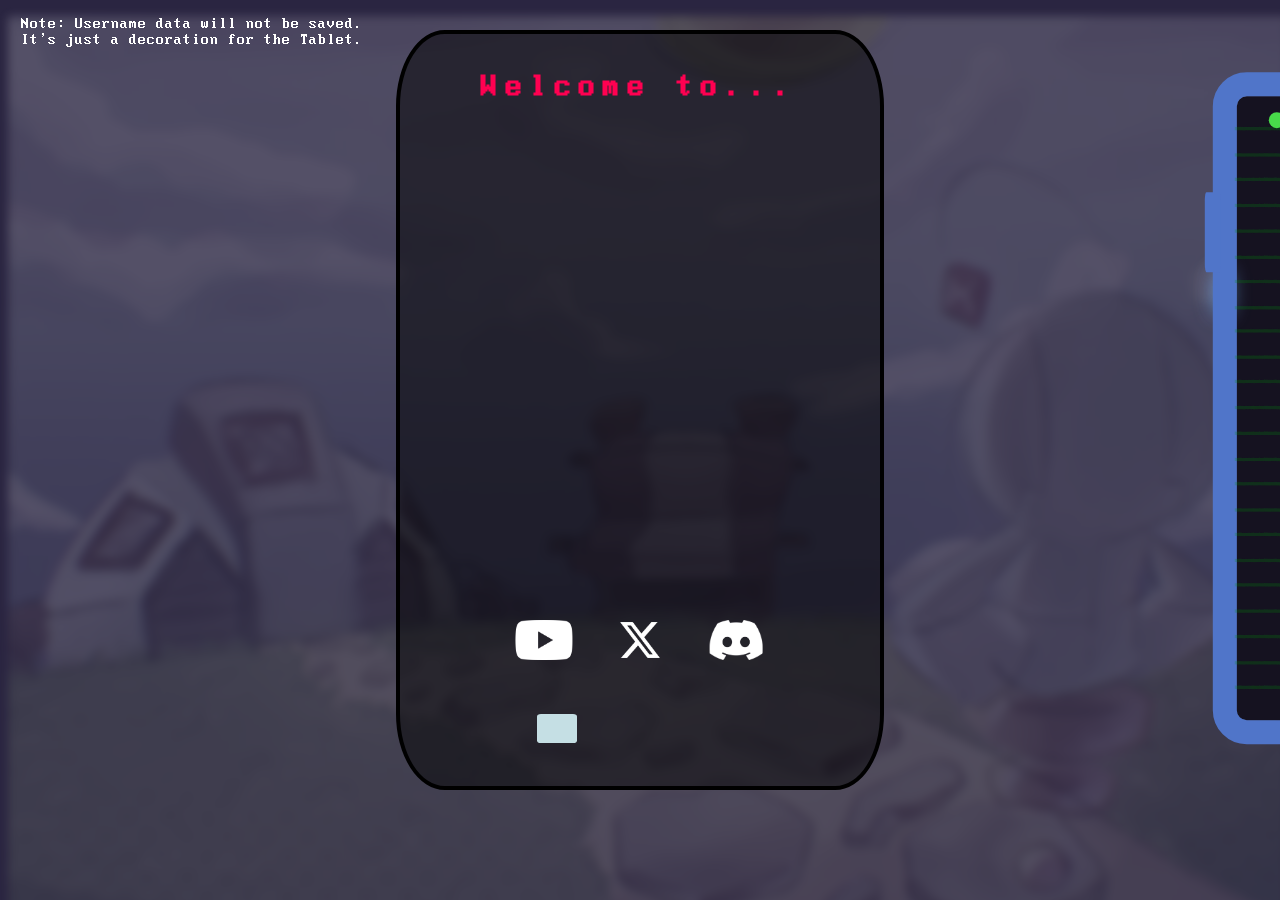
==== index.html @ 0aa0b8c6 "Update index.html" ====
<!DOCTYPE html>
<html lang="en">
<head>
  <meta charset="UTF-8">
  <meta name="viewport" content="width=device-width, initial-scale=1.0">
  <title>Bobby The Robot</title>
  <meta property="og:title" content="Bobby The Robot" />
  <meta property="og:description" content="Learn about Bobby The Robot. a Commission Page." />
  <meta property="og:image" content="/BobbyLogo.webp" />
  <meta property="og:url" content="https://github.com/Bobby-T-Robot" />
  <meta name="twitter:card" content="/BobbyLogo.webp" />
  <meta name="twitter:title" content="Bobby The Robot" />
  <meta name="twitter:description" content="Learn about Bobby The Robot. a Commission Page." />
  <link href="https://cdn.jsdelivr.net/npm/bootstrap@5.0.2/dist/css/bootstrap.min.css" rel="stylesheet" integrity="sha384-EVSTQN3/azprG1Anm3QDgpJLIm9Nao0Yz1ztcQTwFspd3yD65VohhpuuCOmLASjC" crossorigin="anonymous">
  <link rel="stylesheet" type="text/css" href="style.css">
  <link href="https://fonts.cdnfonts.com/css/digital" rel="stylesheet">
  <link rel="icon" type="image/webp" href="WebLogo.webp">
</head>
<body>
  <div class="snf" src="snf.webp"></div>
  <div id="black"></div>
  <!-- UNUSED: <button id="checkToggle" onclick="ButText(this)">REMOVE CB</button>-->
  <div id="bg"></div>
  <!-- UNUSED: <div id="checkerboard"></div>-->
  <p id="Note">Note: Username data will not be saved.<br>It's just a decoration for the Tablet.</p>
  <div id="menuRight">
    <div class="descBox"><p class="menuDesc">AVAILABLE: DRAWINGS ONLY</p></div>
    <a href="Lores.html" id="PageLink">CHARACTER<br>LORES</a>
    <button class="explain" data-text="View the peak and the beauty. My arts." id="arts">DRAWINGS</button>
    <button class="explain" data-text="See what I've animated and can animate." id="animos">ANIMATIONS</button>
    <button class="explain" data-text="I can also do pixel art as long as it's not too advanced." id="pixelo">PIXEL ARTS</button>
    <button class="explain" data-text="I can make music." id="musico">MUSIC/SONGS</button>
    <button class="explain" data-text="See the prices of the commissions here." id="prico">PRICES</button>
    <p id="yourName"></p>
    <img id="fakeShad" src="FakeShader.webp">
    <div id="fakeBut"></div>
  <button id="fakeBut2"></button>
  <!--yippee-->
  <div id="drawingsWrap">
    <div id="drawings">
      <div id="X"><p id="close">X</p></div><img class="nin" src="DRAWINGS/anime3.webp"><img class="nin3" src="DRAWINGS/animeEvil.webp"><br><br><img class="nin" src="DRAWINGS/iconBobby.webp"><img class="nin3" src="DRAWINGS/Dila-2.webp"><br><br><img class="nin" src="DRAWINGS/BrawlStars.webp"><img class="nin3" src="DRAWINGS/doe3.webp"><br><br><img class="nin" src="DRAWINGS/mario.webp"><img class="nin3" src="DRAWINGS/beautiful.webp"><br><br><img class="nin" src="DRAWINGS/PeakExe.webp"><img class="nin3" src="DRAWINGS/artist.webp"></div>
  </div>
  <!--prices-->
  <div id="priceWrap">
    <div id="prices">
      <p id="pricebro">PRICES</p>
      <div id="Xbro"><p id="closeBro">X</p></div><p id="pricelist">
        STEAM/E-SHOP<br>
        <br>PER-DRAWING: 15$ GIFT CARD
        <br>FNF CHARACTERSHEET: 20$ GIFT CARD<span style="color: #ff4268; font-size: small; letter-spacing: 0.1em;">(UNAVAILABLE)</span>
        <br>ANIMATING FNF CHARACTERS: 5$ GIFT CARD<span style="color: #ff4268; font-size: small; letter-spacing: 0.1em;">(UNAVAILABLE)</span>
        <br>PER-PIXEL ART: 10$ GIFT CARD<span style="color: #ff4268; font-size: small; letter-spacing: 0.1em;">(UNAVAILABLE)</span><br>
        <br> CONTACT ME VIA DISCORD: bobbytherobot</p>
    </div>
  </div>
    <!--I'M OUT OF WORDS BRO-->
    <div id="animWrap">
      <div id="anims">
        <div id="Xx"><p id="closeX">X</p></div><img class="nins" src="ANIMATIONS/BobbyRemalt.gif"><br><br><img class="nins" src="ANIMATIONS/cookid.gif"><br><br><img class="nins" src="ANIMATIONS/douche.gif"><br><br><img class="nins" src="ANIMATIONS/Gom.gif"><br><br><img class="nins" src="ANIMATIONS/sthu-bobby.gif"><br><br><img class="nins" src="ANIMATIONS/rortamogimp.gif"><br><br><img class="nins" src="ANIMATIONS/transform.gif"><br><br><img class="nins" src="ANIMATIONS/newanim.gif">
      </div>
    </div>
    <!--this is too complicated yet easy-->
    <div id="pixelWrap">
      <div id="pixels">
        <div id="Xxx"><p id="closeXx">X</p></div><img class="nins1" src="PIXEL ARTS/BobbbB.webp"><img class="nins2" src="PIXEL ARTS/MarioooB.webp"><br><br><img class="nins1" src="PIXEL ARTS/GBIcon2MB.webp"><img class="nins2" src="PIXEL ARTS/GBIconB.webp"><br><br><img class="nins1" src="PIXEL ARTS/pickle.webp"><img class="nins2" src="PIXEL ARTS/pumpkinB.webp">
      </div>
    </div>
    <!--musics here-->
    <div id="musicWrap">
      <div id="musics">
        <div id="Xxxv"><p id="closevXx">X</p></div>
        <p id="warning">MUSIC/SONGS</p>
        <!--audio player-->
        <img class="disc" src="disc.webp">
        <div class="audio-bar">
          <div class="gradient"></div>
          <img class ="audioBobby" src="AudioBox.webp">
          <p class="songTitle">Song by Bobby The Robot</p>
        <audio class="audio-player" controls>
          <source id="audio-source" src="MUSIC/song-1.ogg" type="audio/ogg">
          Browser ain't supporting buddy.
        </audio>

        <select id="song-select">
          <option value="MUSIC/song-1.ogg">Song 1</option>
          <option value="MUSIC/song-2.ogg">Song 2</option>
          <option value="MUSIC/song-3.ogg">Song 3</option>
          <option value="MUSIC/song-4.ogg">Song 4</option>
          <option value="MUSIC/song-5.ogg">Song 5</option>
          <option value="MUSIC/song-6.ogg">Song 6</option>
          <option value="MUSIC/song-7.ogg">Song 7</option>
          <option value="MUSIC/song-8.ogg">Song 8</option>
          <option value="MUSIC/song-9.ogg">Song 9</option>
        </select>

        <div class="audio-controls">
        <button class = "play-pause-btn"><img class ="play-btn" src="Play.webp"><img class="pause-btn" src="Pause.webp"></button>
          <button class="stop-btn"><img class="stop" src="Stop.webp"></button>
          <input type="range" class="seek-bar" min="0" max="100" value="0">
          <div class="volume-controls">
            <button class="mute-button"><img class="volumed" src="Volume.webp"><img class="muted" src="Mute.webp"></button>
          </div>
          </div>
        </div>
      </div>
    </div>
  <div id="cam"></div>
    <div id="cam2"></div>
    <div id="cam3"></div>
    <div id="cam4"></div>
    <div id="tabBut"></div>
      <button id="but3"></button>
        <div id="but2"></div>
          <div id="but1"></div>
    <div id="pfp2">
      <p id="status">Just An Egg!</p>
        <p id="nameRight">Bobby The Robot</p><br>
      <div id="iconRight"></div>
    </div>
    <ul id="desc">
      <li>16 year old male artist.</li>
      <li>Other hobbies are: </li>
      <li>composing, animating and pixel art.</li>
      <li>Turkish-Georgian.</li>
    </ul>
  </div>
  <div id="menu">
  <h1 id="welcome" class="slide-in-welcome">Welcome to...</h1>
  <br>
  <img id= "pfp" class="fade-in2" src ="DRAWINGS/artist.webp">
  <br>
  <h1 id= "name" class="fade-in">Bobby The Robot!</h1>
  <br>
  <li class="abil"><strong>Artist</strong></li>
  <li class="abil2"><strong>Animator</strong></li>
  <br>
  <br>
  <!--I can't deal with re-triggering an animation I ain't a coder.--> 
  <button id= "sub"><a href = "https://www.youtube.com/@the.robotbobby/featured"><img src="youtube.webp" id="yt" alt="Youtube"></a></button>
  <!--sub button-->
  <button id= "follow"><a href = "https://twitter.com/TheRobot_Bobby"><img src="X.webp" id="twt" alt="Twitter"></a></button>
  <!--twitter button-->
  <button id= "join"><a href = "https://discord.gg/DBrTbRPPjF"><img src="discord.webp" id="disc" alt="Twitter"></a></button>
  <!--discord button-->
  <br>
  <br>
  <br>
  <p id="thanks">Thanks!</p>
  <div id="userInfo">
    <p id="nameHere">Username:</p>
  <input id="username">
  </div>
</div>

<!--for mobile-->
<div id="mobMenu"></div>

<script src="https://cdn.jsdelivr.net/npm/bootstrap@5.0.2/dist/js/bootstrap.bundle.min.js" integrity="sha384-MrcW6ZMFYlzcLA8Nl+NtUVF0sA7MsXsP1UyJoMp4YLEuNSfAP+JcXn/tWtIaxVXM" crossorigin="anonymous"></script>
  <script src="script.js"></script>
</body>
</html>
---- style.css ----
body{
    background-color:#2a2541;
}

@font-face {
    font-family: 'Modern DOS';
    src: url('Fonts/ModernDOS.ttf') format('truetype');
}

@font-face {
    font-family: 'Roboto Mono';
    src: url('Fonts/Roboto_Mono/RobotoMono-VariableFont_wght.ttf') format('truetype');
}

.skid{
    background-image: url(speed.gif);
}

.error{
    background-image: url(Error.webp);
    background-size: contain;
}

#welcome{
    text-align: center;
    letter-spacing: 0.2em;
    font-family: 'Modern DOS';
    color:#ff0051;
}

#name{
    text-align: center;
    font-family: 'Modern DOS';
    font-size: 3em;
    letter-spacing: auto;
    color: #71faff;
    text-shadow: 0 0 20px;
    padding-top: 1em;
}

.slide-in-welcome{
    position: relative;
    top: -100em;
    transition: top 1s;
}

.slide-in-welcome.animate{
    top: 0;
}

.fade-in{
    opacity: 0;
    transition: opacity 1s;
}

.fade-in.animate{
    opacity: 1;
}

#pfp{
    height: 15em;
    width: 15em;
    border-radius: 50em;
    border: none;
    box-shadow: 0 0 40px black;
    border-width: 0.5em;
    position: relative;
    left: 50%;
    transform: translate(-50%);
}

.fade-in2{
    opacity: 0;
    transition: opacity 1s;
}

.fade-in2.animate{
    opacity: 1;
}

.abil{
    text-align: center;
    color: #ffb300;
    letter-spacing: 0.2em;
    font-family: 'Modern DOS';
    opacity: 0;
    transition: opacity 1s;
}

.abil.animate{
    opacity: 1;
}

.abil2{
    text-align: center;
    color: #ffb300;
    letter-spacing: 0.2em;
    font-family: 'Modern DOS';
    opacity: 0;
    transition: opacity 1s;
}

/*peak coding*/

.abil2.animate{
    opacity: 1;
}

#sub{
    border: none;
    border-radius: 50em;
    position: absolute;
    left: 30%;
    transform: translate(-50%);
    background-color: transparent;
    height: 3em;
    width: auto;
    padding: 0;
    margin-top: -1em;
    transition: height 1s, padding-bottom 1s;
    cursor: pointer;
    text-decoration: none;
    letter-spacing: 0.2em;
    font-family: 'Modern DOS';
}

#sub:hover{
    height: 3.5em;
    width: auto;
}

#sub::after{
    content: attr(data-tooltip);
    position: absolute;
    letter-spacing: 0.2em;
    font-family: 'Modern DOS';
    top: 100%;
    left: 50%;
    transform: translateX(-50%);
    background-color: transparent;
    border: none;
    padding: 5px 10px;
    font-size: 12px;
    color: white;
    z-index: 1;
    opacity: 0;
    transition: opacity 1s, transform 1s;
}

#sub:hover::after{
    opacity: 1;
    transform: translateX(-50%);
}


#yt{
    height: 3em;
    width: auto;
    transition: filter 1s, height 1s;
}

#yt:hover{
    height: 3.5em;
    width: auto;
    filter: grayscale(100%) brightness(50%) sepia(100%) hue-rotate(300deg) saturate(500%);
}

#follow{
    border: none;
    border-radius: 50em;
    position: absolute;
    left: 50%;
    transform: translate(-50%);
    background-color: transparent;
    height: 3em;
    width: auto;
    padding: 0;
    margin-top: -1em;
    transition: height 1s;
    cursor: pointer;
    text-decoration: none;
    letter-spacing: 0.2em;
    font-family: 'Modern DOS';
}

#follow::after{
    content: attr(data-tooltip2);
    position: absolute;
    letter-spacing: 0.2em;
    font-family: 'Modern DOS';
    top: 100%;
    left: 50%;
    transform: translateX(-50%);
    background-color: transparent;
    border: none;
    padding: 5px 10px;
    font-size: 12px;
    color: white;
    z-index: 1;
    opacity: 0;
    transition: opacity 1s, transform 1s;
}

#follow:hover::after{
    opacity: 1;
    transform: translateX(-50%) translateY(40%)
}

#twt{
    height: 3em;
    width: auto;
    transition: filter 1s, height 1s;
}

#twt:hover{
    height: 3.5em;
    width: auto;
    filter: grayscale(100%) brightness(15%) sepia(0%) hue-rotate(0deg) saturate(0%);
}

#join{
    border: none;
    border-radius: 50em;
    position: absolute;
    left: 70%;
    transform: translate(-50%);
    background-color: transparent;
    height: 3em;
    width: auto;
    padding: 0;
    margin-top: -1em;
    transition: height 1s;
    cursor: pointer;
    text-decoration: none;
    letter-spacing: 0.2em;
    font-family: 'Modern DOS';
}

#disc{
    height: 3em;
    width: auto;
    transition: filter 1s, height 1s;
}

#disc:hover{
    height: 3.5em;
    width: auto;
    filter: grayscale(100%) brightness(50%) sepia(100%) hue-rotate(180deg) saturate(500%);
}

#join::after{
    content: attr(data-tooltip3);
    position: absolute;
    letter-spacing: 0.2em;
    font-family: 'Modern DOS';
    top: 100%;
    left: 50%;
    transform: translateX(-50%);
    background-color: transparent;
    border: none;
    padding: 5px 10px;
    font-size: 12px;
    color: white;
    z-index: 1;
    opacity: 0;
    transition: opacity 1s, transform 1s;
}

#join:hover::after{
    opacity: 1;
    transform: translateX(-50%) translateY(40%)
}

#menu{
    background-color: rgba(0, 0, 0, 0.5);
    border-radius: 10%;
    border: solid;
    border-width: 0.3em;
    height: 46em;
    width: 30em;
    align-items: center;
    left: 50%;
    top: 16%;
    padding-top: 1em;
    transform: translate(-50%, -15%);
    overflow: hidden;
    text-overflow: ellipsis;
    white-space: nowrap;
    position: absolute;
    animation-name: box;
    animation-duration: 2s;
}

@keyframes box{
    0% {height: 5em; opacity: 0; background-color: black;}
    10% {height: 5em; opacity: 50%; background-color: white;}
    15% {height: 5em; opacity: 0;}
    25% {height: 5em; opacity: 75%; background-color: #332e57;}
    50% {height: 5em;}
    75% {height: 4em;}
    100% {height: 46em;}
}

#menuRight{
    height: 37em;
    width: 50em;
    font-family: 'Digital', sans-serif;
    letter-spacing: 0.3em;
    left: 100%;
    top: 24.5%;
    transform: translate(-5%, -20%);
    background-color: rgb(21, 18, 32);
    color: rgba(255, 255, 255, 0);
    white-space: nowrap;
    border-radius: 10px;
    border: none;
    outline: 1.5em solid #5075c9;
    position: fixed;
    transition: width 1s, color 1s, left 0.5s ease-out;
    padding: 1em 2em;
    animation-name: menuRight;
    animation-duration: 2s;
    z-index: 1;
}

#menuRight.movable{
    left: 26%;
    color: rgba(255, 255, 255, 0.7);
}

#menuRight.moved{
    left: 100%;
    color: rgba(255, 255, 255, 0);
}

/*
#menuRight:hover{
    height: 40em;
    width: 20em;
    left: 100%;
    top: 24.5%;
    border-radius: 5% 0 0 5%;
    transform: translate(-100%, -20%);
    background-color: rgb(21, 18, 32);
    border: none;
    position: fixed;
    color: rgba(255, 255, 255, 0.7);
    text-align: start;
    opacity: 1;
    position: fixed;
    padding-left: 2em;
    padding-top: 1em;
}
*/

@keyframes menuRight{
    from{transform: translate(200%, -20%)}
    to{transform: translate(-5%, -20%)}
}

#iconRight{
    position: absolute;
    background-image: url(BobbyLogo.webp);
    background-size: contain;
    background-repeat: no-repeat;
    border-radius: 10px;
    height: 7em;
    width: 7em;
    border: none;
    left: 5%;
    top: 10%;
    opacity: 0.7;
}

#nameRight{
    position: absolute;
    top: 15%;
    left: 43%;
    font-size: 1.1em;
    letter-spacing: normal;
    font-family: 'Courier New', Courier, monospace;
    color: #89fff7;
    text-shadow: 0 0 20px #8afff7;
    opacity: 0.7;
}

#menuRight > #pfp2{
    position: relative;
    height: 9em;
    width: 22em;
    border: none;
    background-color: rgba(48,38,88,0.5);
    border-radius: 5%;
    opacity: 0;
    transition: opacity 1s;
}

#menuRight.movable #pfp2 {
    opacity: 1;
}

#menuRight.moved #pfp2 {
    opacity: 0;
}

.descBox{
    position: absolute;
    height: 9em;
    width: 17em;
    top: 11%;
    left: 60%;
    border-radius: 5%;
    background-color: rgba(48,38,88,0.5);
    opacity: 0;
    transition: opacity 1s;
    text-align: center;
    padding: 1em;
    overflow: hidden;
    text-wrap: wrap;
}

#menuRight.movable .descBox {
    opacity: 1;
}

#menuRight.moved .descBox {
    opacity: 0;
}

.menuDesc{
    font-size: 1.1em;
    color: white;
    font-family: 'Modern DOS';
    opacity: 0.7;
}


#but1{
    height: 1em;
    width: 1em;
    border: none;
    background-color: #48db4a;
    border-radius: 50%;
    position: relative;
    margin-bottom: 2em;
    z-index: 1;
}

#but2{
    height: 1em;
    width: 1em;
    border: none;
    background-color: #edc526;
    border-radius: 50%;
    position: absolute;
    margin-left: 2em;
    z-index: 1;
}

#but3{
    height: 1em;
    outline: solid;
    outline-width: 5px;
    outline-color: #ff4268;
    outline-offset: 0.5em;
    box-shadow: #ff4268 0 0 20px;
    width: 1em;
    border: none;
    background-color: #f62727;
    border-radius: 50%;
    position: absolute;
    margin-left: 4em;
    z-index: 1;
    transition: background-color 0.1s, height 0.1s, width 0.1s;
    animation: glow 1s infinite forwards;
}

@keyframes glow{
    from{outline-color: #ff4268; outline-offset: 0; outline-width: 0;}
    to{outline-color: transparent; outline-offset: 0.5em; outline-width: 5px;}
}

#but3:hover{
    height: 1.1em;
    width: 1.1em;
    border: none;
    background-color: #ff4268;
    border-radius: 50%;
    position: absolute;
    margin-left: 4em;
}

#but3:active{
    height: 0.95em;
    width: 0.95em;
    background-color: #ce2222;
}

#status{
    color: white;
    letter-spacing: normal;
    text-shadow: 0 0 20px white;
    position: absolute;
    letter-spacing: normal;
    font-family: 'Courier New', Courier, monospace;
    font-size: 1em;
    top: 30%;
    left: 43%;
    opacity: 0.7;
}

#yourName{
        display:inline-block;
        position: absolute;
        padding: 5px 30px;
        left: 50%;
        top: 0;
        transform: translate(-50%);
        font-size: 1.1em;
        color: #0e0e33e6;
        font-weight: bold;
        background:
         linear-gradient(#5075c9,#5075c9) center/calc(100% - 40px) 100% no-repeat,
         linear-gradient(to bottom left,#5075c9 49%,transparent 50.5%) left/20px 100% no-repeat,
         linear-gradient(to bottom right,#5075c9 49%,transparent 50.5%) right/20px 100% no-repeat;
         z-index: 3;
}

#desc{
    font-size: 1.1em;
    position: absolute;
    top: 40%;
    line-height: 3em;
    left: 1%;
}

#cam{
    background-color: #2a2541;
    position: absolute;
    height: 1em;
    width: 1em;
    border-radius: 50%;
    transform: translate(1800%, -220%);
}

#cam2{
    background-color: transparent;
    position: absolute;
    height: 0.8em;
    width: 0.8em;
    border-radius: 50%;
    left: 7%;
    transform: translate(2075%, -263%);
    border: solid;
    border-color: #453d69;
}

#cam3{
    background-color: #685f92;
    position: absolute;
    height: 0.3em;
    width: 0.3em;
    left: 15%;
    border-radius: 50%;
    transform: translate(4285%, -615%);
    border: none;
}

#cam4{
    background-color: #2a2541;
    position: absolute;
    transform: translate(285%, -220%);
    height: 1em;
    width: 7em;
    border-radius: 20%;
}

#tabBut{
    height: 1.2em;
    width: 5em;
    position: absolute;
    border: solid;
    background-color: transparent;
    border-color:#254a8f;
    border-radius: 20%;
    top: 100%;
    transform: translate(400%, 13%)
}

#fakeBut{
    height: 5em;
    width: 1em;
    position: absolute;
    transform: translate(-400%, 100%);
    border-radius: 10%;
    background-color: #5075c9;
    border: none;
}

#fakeBut2{
    height: 3em;
    width: 1em;
    box-shadow: #71abe9 0 0 20px;
    position: absolute;
    transform: translate(-400%, 400%);
    border-radius: 10%;
    background-color: #639ddb;
    border: none;
    transition: width 0.1s, background-color 0.1s;
    z-index: -1;
}

#fakeBut2:hover{
    height: 3em;
    width: 1.04em;
    position: absolute;
    transform: translate(-400%, 400%);
    border-radius: 10%;
    background-color: #639ddb;
    border: none;
    z-index: -1;
}

#fakeBut2:active{
    background-color: #4452b8;
    width: 0.97em;
    z-index: -1;
}

#fakeShad{
    position: absolute;
    z-index: 1;
    width: 100%;
    height: 100%;
    left: -0.2%;
    display: block;
    animation-name: fakeShad;
    animation-iteration-count: infinite;
    animation-duration: 0.66s;
    animation-direction: alternate;
    opacity: 0.66;
}

@keyframes fakeShad{
    from{opacity: 0.33};
    to{opacity: 0.66};
}

#username{
    position: absolute;
    content: attr(playerName);
    left: 28.5%;
    margin-top: 2em;
    border: none;
    border-radius: 10%;
    padding-left: 1em;
    padding-right: 1em;
    height: 2em;
    width: 1em;
    background-color: #c5dfe4;
    font-family: 'Modern DOS';
    color: #332e57;
    caret-color: #332e57;
    transition: width 1s;
}

#username.shake{
    animation-name: shake;
    animation-duration: 1s;
}

@keyframes shake{
    0%{margin-left: 0; margin-right: 0;}
    25%{margin-left: 0.5em; margin-right: 0em;}
    50%{margin-left: 0; margin-right: 0.3em;}
    75%{margin-left: 0.3em; margin-right: 0;}
    100%{margin-left: 0; margin-right: 0;}
}

#username.animate{
    width: 13em;
}

#username:focus{
    outline: none;
}

#nameHere{
    color: #befffe;
    position: absolute;
    left: 20%;
    margin-top: 0;
    letter-spacing: 0.2em;
    font-family: 'Modern DOS';
    opacity: 0;
    transition: opacity 1s, left 1s;
}

#nameHere.animate{
    opacity: 1;
    left: 25%;
}

.fade-out{
    animation: fadeOut 1s;
    animation-fill-mode: forwards;
}

@keyframes fadeOut {
    0% {
      opacity: 1;
    }
    100% {
      opacity: 0;
    }
}

#thanks{
    color: rgb(255, 255, 131);
    text-shadow: 0 0 20px;
    letter-spacing: 0.2em;
    font-family: 'Modern DOS';
    left: 33%;
    top: 100%;
    position: absolute;
    font-size: 2em;
    z-index: 1;
}

.notfade-in3{
    animation: notfadein 2s;
    animation-fill-mode: forwards;
}

@keyframes notfadein {
    0% {
      top: 100%;
    }
    100% {
      top: 90%;
    }
}

#arts{
    position: absolute;
    background-color: #0b0a1e;
    border: solid;
    border-color: #5075c9;
    text-align: center;
    color: #5075c9;
    left: 60%;
    top: 58%;
    height: 2em;
    width: 13em;
    font-size: 1.3em;
    letter-spacing: 0.3em;
    z-index: 2;
    border-radius: 10px;
}

#drawings{
    overflow-y: scroll;
    overflow-x: hidden;
    position: absolute;
    height: 35em;
    width: 35em;
    left: 14%;
    top: 2.5%;
    background-color: #0b0a1e;
    border: solid;
    border-color: #5075c9;
    z-index: 3;
    opacity: 0;
    box-sizing: border-box;
    pointer-events: none;
    padding-bottom: 2em;
    border-radius: 10px;
}

.showUp{
    animation-name: showUp;
    animation-duration: 1s;
    animation-fill-mode: forwards;
}

@keyframes showUp{
    0%{opacity: 0; pointer-events: none; filter: grayscale(100%) brightness(50%) sepia(100%) hue-rotate(300deg) saturate(500%); border-color: #cadb48;}
    10%{opacity: 0.5; pointer-events: none; filter: grayscale(100%) brightness(50%) sepia(100%) hue-rotate(300deg) saturate(500%); border-color: #cadb48;}
    15%{opacity: 0; pointer-events: none; filter: grayscale(100%) brightness(50%) sepia(100%) hue-rotate(300deg) saturate(500%); border-color: #cadb48;}
    20%{opacity: 0.7; pointer-events: none; filter: grayscale(100%) brightness(50%) sepia(100%) hue-rotate(300deg) saturate(500%); border-color: #cadb48;}
    25%{opacity: 0; pointer-events: none; filter: grayscale(100%) brightness(50%) sepia(100%) hue-rotate(300deg) saturate(500%); border-color: #cadb48;}
    100%{opacity: 1; pointer-events: auto; background-color: #0b0a1e; border-color: #5075c9;}
}

.nin{
    position: relative;
    height: 15em;
    width: 15em;
    border: solid;
    border-color: #5075c9;
    left: 2%;
    top: 3%;
}

.nin3{
    position: relative;
    height: 15em;
    width: 15em;
    border: solid;
    border-color: #5075c9;
    left: 9%;
    top: 3%;
}
/*might aswell kms*/

#drawingsWrap ::-webkit-scrollbar {
    width: 1em;
    height: 4em;
}

#drawingsWrap ::-webkit-scrollbar-thumb{
    background-color: #273a5c;
    border-radius: 10%;
}

#drawingsWrap ::-webkit-scrollbar-track{
    background-color: transparent;
}

#drawingsWrap ::-webkit-scrollbar-button{
    background-color: #5075c9;
}

#drawingsWrap ::-webkit-scrollbar-corner{
    background-color: #273a5c;
}

#X{
    background-color: #5075c9;
    border: none;
    position: absolute;
    z-index: 1;
    height: 2em;
    width: 2em;
    border-radius: 0 0 10% 0;
    transition: height 0.2s, width 0.2s;
}

#X:hover{
    height: 2.3em;
    width: 2.3em;
}

#close{
    position: absolute;
    color: white;
    pointer-events: none;
    border: none;
    font-weight: bold;
    left: 28%;
    top: 7%;
    font-size: 1.2em;
}

.showDown{
    animation-name: showDown;
    animation-duration: 1s;
    animation-fill-mode: forwards;
    animation-direction: reverse;
}

@keyframes showDown{
    0%{opacity: 0; pointer-events: none; filter: grayscale(100%) brightness(50%) sepia(100%) hue-rotate(300deg) saturate(500%); border-color: #cadb48;}
    10%{opacity: 0.5; pointer-events: none; filter: grayscale(100%) brightness(50%) sepia(100%) hue-rotate(300deg) saturate(500%); border-color: #cadb48;}
    15%{opacity: 0; pointer-events: none; filter: grayscale(100%) brightness(50%) sepia(100%) hue-rotate(300deg) saturate(500%); border-color: #cadb48;}
    20%{opacity: 0.7; pointer-events: none; filter: grayscale(100%) brightness(50%) sepia(100%) hue-rotate(300deg) saturate(500%); border-color: #cadb48;}
    25%{opacity: 0; pointer-events: none; filter: grayscale(100%) brightness(50%) sepia(100%) hue-rotate(300deg) saturate(500%); border-color: #cadb48;}
    100%{opacity: 1; pointer-events: auto; background-color: #0b0a1e; border-color: #5075c9;}
}

#animos{
    position: absolute;
    background-color: #0b0a1e;
    border: solid;
    border-color: #5075c9;
    text-align: center;
    color: #5075c9;
    left: 60%;
    top: 68%;
    height: 2em;
    width: 13em;
    font-size: 1.3em;
    letter-spacing: 0.3em;
    z-index: 2;
    border-radius: 10px;
}

#anims{
    overflow-y: scroll;
    overflow-x: hidden;
    position: absolute;
    height: 35em;
    width: 35em;
    left: 14%;
    top: 2.5%;
    background-color: #0b0a1e;
    border: solid;
    border-color: #5075c9;
    z-index: 3;
    opacity: 0;
    box-sizing: border-box;
    pointer-events: none;
    padding-bottom: 2em;
    border-radius: 10px;
}

#Xx{
    background-color: #5075c9;
    border: none;
    position: absolute;
    z-index: 1;
    height: 2em;
    width: 2em;
    border-radius: 0 0 10% 0;
    transition: height 0.2s, width 0.2s;
}

#Xx:hover{
    height: 2.3em;
    width: 2.3em;
}

#closeX{
    position: absolute;
    color: white;
    pointer-events: none;
    border: none;
    font-weight: bold;
    left: 28%;
    top: 7%;
    font-size: 1.2em;
}

.nins{
    position: relative;
    height: 15em;
    width: auto;
    border: solid;
    border-color: #5075c9;
    left: 11%;
    top: 3%;
}

#animWrap ::-webkit-scrollbar {
    width: 1em;
    height: 4em;
}

#animWrap ::-webkit-scrollbar-thumb{
    background-color: #273a5c;
    border-radius: 10%;
}

#animWrap ::-webkit-scrollbar-track{
    background-color: transparent;
}

#animWrap ::-webkit-scrollbar-button{
    background-color: #5075c9;
}

#animWrap ::-webkit-scrollbar-corner{
    background-color: #273a5c;
}

#Note{
    color: white;
    font-family:'Modern DOS';
    animation: note 2s;
    margin-left: 1%;
}

@keyframes note{
    from {opacity: 0;}
    to {opacity: 1;}
}

#pixelo{
    position: absolute;
    background-color: #0b0a1e;
    border: solid;
    border-color: #5075c9;
    text-align: center;
    color: #5075c9;
    left: 60%;
    top: 78%;
    height: 2em;
    width: 13em;
    font-size: 1.3em;
    letter-spacing: 0.3em;
    z-index: 2;
    border-radius: 10px;
}

#pixels{
    overflow-y: scroll;
    overflow-x: hidden;
    position: absolute;
    background-image: url(TextureB.webp);
    background-repeat: repeat;
    background-size: calc(6em);
    height: 35em;
    width: 35em;
    left: 14%;
    top: 2.5%;
    background-color: #0b0a1e;
    border: solid;
    border-color: #5075c9;
    z-index: 3;
    opacity: 0;
    box-sizing: border-box;
    pointer-events: none;
    padding-bottom: 2em;
    border-radius: 10px;
}

.nins1{
    position: relative;
    height: 15em;
    width: 15em;
    border: solid;
    border-color: #5075c9;
    left: 2%;
    top: 3%;
}

.nins2{
    position: relative;
    height: 15em;
    width: 15em;
    border: solid;
    border-color: #5075c9;
    left: 9%;
    top: 3%;
}

#Xxx{
    background-color: #5075c9;
    border: none;
    position: absolute;
    z-index: 1;
    height: 2em;
    width: 2em;
    border-radius: 0;
    transition: height 0.2s, width 0.2s;
}

#Xxx:hover{
    height: 2.3em;
    width: 2.3em;
}

#closeXx{
    position: absolute;
    color: white;
    pointer-events: none;
    border: none;
    font-family: 'Modern DOS';
    left: 28%;
    font-size: 1.5em;
}

#pixelWrap ::-webkit-scrollbar {
    width: 1em;
    height: 4em;
}

#pixelWrap ::-webkit-scrollbar-thumb{
    background-color: #273a5c;
    border-radius: 0;
}

#pixelWrap ::-webkit-scrollbar-track{
    background-color: transparent;
}

#pixelWrap ::-webkit-scrollbar-button{
    background-color: #5075c9;
}

#pixelWrap ::-webkit-scrollbar-corner{
    background-color: #273a5c;
}

#musico{
    position: absolute;
    background-color: #0b0a1e;
    border: solid;
    border-color: #5075c9;
    text-align: center;
    color: #5075c9;
    left: 60%;
    top: 88%;
    height: 2em;
    width: 13em;
    font-size: 1.3em;
    letter-spacing: 0.3em;
    border-radius: 10px;
    z-index: 2;
}

#musics{
    overflow-y: hidden;
    overflow-x: hidden;
    position: absolute;
    height: 35em;
    width: 35em;
    left: 14%;
    top: 2.5%;
    background-color: #0b0a1e;
    border: solid;
    border-color: #5075c9;
    z-index: 3;
    opacity: 0;
    box-sizing: border-box;
    pointer-events: none;
    padding-bottom: 2em;
    border-radius: 10px;
}

#Xxxv{
    background-color: #5075c9;
    border: none;
    position: absolute;
    z-index: 1;
    height: 2em;
    width: 2em;
    border-radius: 0 0 10% 0;
    transition: height 0.2s, width 0.2s;
}

#Xxxv:hover{
    height: 2.3em;
    width: 2.3em;
}

#closevXx{
    position: absolute;
    color: white;
    pointer-events: none;
    border: none;
    font-weight: bold;
    left: 28%;
    top: 7%;
    font-size: 1.2em;
}

.unnins{
    position: relative;
    left: 22%;
    top: 3%;
    opacity: 0;
    pointer-events: none;
}

#warning{
    position: relative;
    top: 3%;
    text-align: center;
    color: #ce2222;
    font-size: 1.5em;
    text-shadow: 0 0 20px red;
}

/*audio player*/

.audio-bar{
    border: solid;
    top: 30%;
    left: 20%;
    height: 5em;
    width: 20em;
    border-color: #48c0db;
    box-shadow: 0 0 14px #89fff761;
    border-radius: 10%;
    background-color: #453d69;
    background-image: linear-gradient(to right, #453d69, transparent);
    background-size: 30em 100%;
    overflow: hidden;
    position: absolute;
    transition: left 0.3s, width 0.3s, background-color 0.3s;
}

.audio-bar:hover{
    left: 13% !important;
    width: 25em !important;
    background-color: transparent !important;
}

.audioBobby{
    position: absolute;
    opacity: 0;
    left: 50%;
    transition: opacity 0.3s, left 0.3s;
    z-index: -1;
}

.audio-bar:hover .audioBobby{
    opacity: 1 !important;
    left: 0% !important;
}

.audio-controls{
    display: flex;
    flex-direction: column;
}

.play-pause-btn{
    height: 1.5em;
    width: 1.5em;
    position: absolute;
    margin-top: 2.7em;
    margin-left: 1em;
    border: none;
    background-color: transparent;
    cursor: pointer;
    z-index: 1;
}

.play-btn{
    height: 1.5em;
    width: 1.5em;
    left: -50%;
    top: -50%;
    transform: translate(-23%, -13%);
    opacity: 1;
    transition: opacity 0.2s;
    z-index: 1;
}

.pause-btn{
    height: 1.5em;
    width: 1.5em;
    left: -50%;
    top: -50%;
    transform: translate(-130%, -13%);
    opacity: 0;
    transition: opacity 0.2s;
    z-index: 1;
}

.stop-btn{
    height: 1.5em;
    width: 1.5em;
    position: absolute;
    margin-top: 2.7em;
    margin-left: 3.2em;
    border: none;
    background-color: transparent;
    cursor: pointer;
    transition: margin-left 0.3s;
}

.audio-bar:hover > .stop-btn{
    margin-left: 3.5em;
}

.stop{
    height: 1.5em;
    width: 1.5em;
    left: -50%;
    top: -50%;
    transform: translate(-30%, -13%);
    z-index: 1;
}

.seek-bar{
    height: 0.5em;
    width: 90%;
    border-radius: 5%;
    border: none;
    margin-left: 1em;
    top: 24.5%;
    position: absolute;
    z-index: 1;
    transition: width 0.3s;
}

.audio-bar:hover .seek-bar{
    width: 40% !important;
}

[type="range"],
[type="range"]::-webkit-slider-thumb,
[type="range"]::-webkit-slider-runnable-track {
  appearance: none;
}

[type="range"]::-webkit-slider-thumb {
  background: #ff4268;
  width: 17px;
  aspect-ratio:1;
  cursor:pointer;
  border-radius: 50%;
  border:1px solid hsl(0 0% 0%);
}

[type="range"]::-webkit-slider-runnable-track {
  box-shadow: none;
  border: none;
  background: transparent;
}

[type="range"] {
  background: #0b0a1e;
  height: 10px;
  width: 90%;
  border-radius: 9rem;
  margin-block: 0.5em;
  outline:none;
}

.volume-controls{
    display: flex;
    align-items: center;
}

.volumed{
    position: absolute;
    height: 2em;
    width: 2em;
    opacity: 1;
    transition: opacity 0.2s;
    z-index: 1;
}

.muted{
    position: absolute;
    height: 1.7em;
    width: 1.7em;
    opacity: 0;
    transition: opacity 0.2s;
    transform: translate(-7%, 10%);
    z-index: 1;
}

.mute-button{
    height: 1.5em;
    width: 1.5em;
    position: absolute;
    background-color: transparent;
    border: none;
    margin-left: 4.6em;
    margin-top: 4.8em;
    z-index: 1;
}

.volumed:hover, .stop:hover, .play-pause-btn:hover, .mute-button:hover{
    filter: grayscale(100%) brightness(50%) sepia(100%) hue-rotate(200deg) saturate(500%);
}

.audio-player{
    opacity: 0;
    pointer-events: none;
    position: absolute;
}

.fadeOuts{
    animation-name: fadeOuts;
    animation-duration: 0.2s;
    animation-fill-mode: forwards;
}

@keyframes fadeOuts{
    from{opacity: 1;}
    to{opacity: 0;}
}

.fadeIns{
    animation-name: fadeIns;
    animation-duration: 0.2s;
    animation-fill-mode: forwards;
}

@keyframes fadeIns{
    from{opacity: 0;}
    to{opacity: 1;}
}

.songTitle{
    color: rgb(255, 66, 104);
    position: fixed;
    left: 25%;
    text-shadow: 0 0 2px #0b0a1e, 0 0 2px #0b0a1e, 0 0 2px #0b0a1e, 0 0 2px #0b0a1e, 0 0 2px #0b0a1e, 0 0 2px #0b0a1e, 0 0 2px #0b0a1e, 0 0 2px #0b0a1e, 0 0 2px #0b0a1e, 0 0 2px #0b0a1e, 0 0 2px #0b0a1e, 0 0 2px #0b0a1e, 0 0 2px #0b0a1e, 0 0 2px #0b0a1e, 0 0 2px #0b0a1e, 0 0 2px #0b0a1e, 0 0 2px #0b0a1e, 0 0 2px #0b0a1e, 0 0 2px #0b0a1e, 0 0 2px #0b0a1e;
    z-index: 1;
    pointer-events: none;
}

.gradient{
    position: absolute;
    height: 100%;
    width: 100%;
    background-image: linear-gradient(to top, rgb(255, 66, 104), transparent);
    z-index: 2;
    opacity: 0;
    pointer-events: none;
}

.dance{
    animation-name: dance;
    animation-duration: 1.5s;
    animation-iteration-count: infinite;
}

@keyframes dance{
    0%{opacity: 1;}
    100% {opacity: 0;}
}

.disc{
    position: absolute;
    z-index: -1;
    height: 10em;
    width: 10em;
    left: 34%;
    top: 20%;
    opacity: 0;
    pointer-events: none;
    transition: opacity 0.3s, top 0.3s;
}

.discSpin{
    animation: disc 5s linear infinite forwards;
}

@keyframes disc{
    100% {transform: rotate(360deg);}
}

/* UNUSED

#checkerboard {
    z-index: -3;
    position: fixed;
    bottom: -40%;
    right: -100%;
    height: 300%;
    width: 300%;
    transform: rotate(150deg);
    background-color: transparent;
    background-size: 100px 100px;
    background-position: 0 0, 50px 50px;
    background-image: linear-gradient(45deg, #891e77 25%, transparent 25%, transparent 75%, #891e77 75%, #891e77), linear-gradient(45deg, #891e77 25%, transparent 25%, transparent 75%, #891e77 75%, #891e77);
    animation: move-background 3s linear infinite;
}
  
  @keyframes move-background {
    from {
      background-position: 0 100px, 50px 150px;
    }
}*/

#bg{
    justify-content: center;
    align-items: center;
    background-image: url(webBG.webp); /*make sure to add an image here!!*/
    opacity: 0.2;
    height: 100%;
    width: 100%;
    display: flex;
    position: fixed;
    z-index: -2;
    background-size: cover;
    background-position: center;
    background-repeat: no-repeat;
    filter: blur(2px);
    animation: bgIntro 2s;
    filter: grayscale(75%) blur(5px);
}

@keyframes bgIntro{
    from {opacity: 0;}
    to {opacity: 0.2;}
}

#song-select{
    background-color: #48c0db;
    border: none;
    color:  #ff4268;
    border-radius: 5px;
    position: fixed;
    margin-left: 22%;
    margin-top: 13%;
    box-shadow: 0 0 20px #89fff761;
    transition: margin-left 0.3s;
    z-index: 2;
}

.audio-bar:hover #song-select{
    margin-left: 29% !important;
}

/*UNUSED

#checkToggle{
    margin-left: 2%;
    box-shadow: #0b0a1e 0 10px 10px;
    position: fixed;
    top: 90%;
    z-index: 2;
    height: 3.5em;
    width: 7em;
    font-family: 'Digital';
    border: solid;
    outline: solid #5075c9;
    outline-offset: 4px;
    border-color: #ff4268;
    border-radius: 10px;
    letter-spacing: 0.3em;
    color: #ff4268;
    background-color: #89fff7;
}*/

#prico{
    position: absolute;
    background-color: #180a1e;
    border: solid;
    border-color: #bb48db;
    text-align: center;
    color: #bb48db;
    left: 60%;
    top: 48%;
    height: 2em;
    width: 13em;
    font-size: 1.3em;
    letter-spacing: 0.3em;
    z-index: 2;
    border-radius: 10px;
}

#prices{
    overflow-y: hidden;
    overflow-x: hidden;
    position: absolute;
    height: 19em;
    width: 40em;
    left: 10%;
    top: 27%;
    background-color: #180a1e;
    border: solid;
    border-color: #bb48db;
    z-index: 3;
    opacity: 0;
    box-sizing: border-box;
    pointer-events: none;
    padding-bottom: 2em;
    border-radius: 10px;
}

#Xbro{
    background-color: #bb48db;
    border: none;
    position: absolute;
    z-index: 1;
    height: 2em;
    width: 2em;
    border-radius: 0 0 10% 0;
    transition: height 0.2s, width 0.2s;
}

#Xbro:hover{
    height: 2.3em;
    width: 2.3em;
}

#closeBro{
    position: absolute;
    color: white;
    pointer-events: none;
    border: none;
    font-weight: bold;
    left: 28%;
    top: 7%;
    font-size: 1.2em;
}

#priceWrap ::-webkit-scrollbar {
    width: 1em;
    height: 4em;
}

#priceWrap ::-webkit-scrollbar-thumb{
    background-color: #45275c;
    border-radius: 10%;
}

#priceWrap ::-webkit-scrollbar-track{
    background-color: transparent;
}

#priceWrap ::-webkit-scrollbar-button{
    background-color: #bb48db;
}

#priceWrap ::-webkit-scrollbar-corner{
    background-color: #45275c;
}

/*I can't deal with editing animations*/
.showUp2{
    animation-name: showUp2;
    animation-duration: 1s;
    animation-fill-mode: forwards;
}

@keyframes showUp2{
    0%{opacity: 0; pointer-events: none; filter: grayscale(100%) brightness(50%) sepia(100%) hue-rotate(300deg) saturate(500%); border-color: #cadb48;}
    10%{opacity: 0.5; pointer-events: none; filter: grayscale(100%) brightness(50%) sepia(100%) hue-rotate(300deg) saturate(500%); border-color: #cadb48;}
    15%{opacity: 0; pointer-events: none; filter: grayscale(100%) brightness(50%) sepia(100%) hue-rotate(300deg) saturate(500%); border-color: #cadb48;}
    20%{opacity: 0.7; pointer-events: none; filter: grayscale(100%) brightness(50%) sepia(100%) hue-rotate(300deg) saturate(500%); border-color: #cadb48;}
    25%{opacity: 0; pointer-events: none; filter: grayscale(100%) brightness(50%) sepia(100%) hue-rotate(300deg) saturate(500%); border-color: #cadb48;}
    100%{opacity: 1; pointer-events: auto; background-color: #180a1e; border-color: #bb48db;}
}

.showDown2{
    animation-name: showDown2;
    animation-duration: 1s;
    animation-fill-mode: forwards;
    animation-direction: reverse;
}

@keyframes showDown2{
    0%{opacity: 0; pointer-events: none; filter: grayscale(100%) brightness(50%) sepia(100%) hue-rotate(300deg) saturate(500%); border-color: #cadb48;}
    10%{opacity: 0.5; pointer-events: none; filter: grayscale(100%) brightness(50%) sepia(100%) hue-rotate(300deg) saturate(500%); border-color: #cadb48;}
    15%{opacity: 0; pointer-events: none; filter: grayscale(100%) brightness(50%) sepia(100%) hue-rotate(300deg) saturate(500%); border-color: #cadb48;}
    20%{opacity: 0.7; pointer-events: none; filter: grayscale(100%) brightness(50%) sepia(100%) hue-rotate(300deg) saturate(500%); border-color: #cadb48;}
    25%{opacity: 0; pointer-events: none; filter: grayscale(100%) brightness(50%) sepia(100%) hue-rotate(300deg) saturate(500%); border-color: #cadb48;}
    100%{opacity: 1; pointer-events: auto; background-color: #180a1e; border-color: #bb48db;}
}

#pricebro{
    position: absolute;
    top: 3%;
    left: 42%;
    text-align: center;
    color: #ff43dc;
    font-size: 1.5em;
    text-shadow: 0 0 20px red;
}

#pricelist{
    position: absolute;
    text-align: start;
    top: 27%;
    left: 5%;
    font-family: 'Modern DOS';
    font-size: 1em;
    letter-spacing: 0.2em;
}

/*#Page-2{
    width: 7em;
    height: 3.5em;
    position: fixed;
    background-color: #654490;
    border-radius: 10px;
    border-width: 20px;
    margin-left: 2%;
    top: 90%;
    font-family: 'Modern DOS';
    letter-spacing: 0.10em;
    padding-left: 0.5em;
    color: #FF407D;
    border: #372b6f solid;
    box-shadow: #0b0a1e 0 5px 7px;
}*/

#PageLink{
    height: 2em;
    width: 13em;
    color: #ff7ea7;
    text-decoration: none;
    background-color: #180a1e;
    font-family: 'Modern DOS';
    top: 90%;
    opacity: 0;
    position: fixed;
    padding: 0.2em 0.3em 0.2em 0.3em;
    border-radius: 10px;
    box-shadow: #0b0a1e 0 5px 7px;
    border: solid #bb48db;
    letter-spacing: 0.1em;
    text-align: center;
    justify-content: center;
    text-shadow: #FF407D 0 0 6px;
    z-index: 2;
    transition: opacity 1s;
}

#menuRight.movable #PageLink {
    opacity: 1;
}

#menuRight.moved #PageLink {
    opacity: 0;
}

#black{
    top: 0;
    left: 0;
    position: fixed;
    z-index: 2;
    height: 100%;
    width: 100%;
    pointer-events: none;
    background-color: black;
    opacity: 0;
    animation: black 0.3s !important;
}

@keyframes black{
    from{opacity: 1};
    to{opacity: 0};
}

.snf{
    height: 100%;
    width: 200%;
    opacity: 0;
    position: fixed;
    z-index: 4;
    left: -40%;
    transition: opacity 5s;
    pointer-events: none;
}

/*mobile suppory*/
@media screen and (max-width: 800px) {
    #menu{
        height: 35em;
        width: 20em;
        top: 25%;
    }

    @keyframes box{
        0% {height: 5em; opacity: 0; background-color: black;}
        10% {height: 5em; opacity: 50%; background-color: white;}
        15% {height: 5em; opacity: 0;}
        25% {height: 5em; opacity: 75%; background-color: #332e57;}
        50% {height: 5em;}
        75% {height: 4em;}
        100% {height: 35em;}
    }

    #pfp{
        height: 10em;
        width: 10em;
    }

    #name{
        font-size: 2em;
    }

    .abil ,.abil2{
        transform: translate(0, -100%);
    }

    #follow, #join, #sub, #yt, #twt, #disc{
        transform: translate(0, -60%);
        height: 2.5em;
        width: auto;
    }

    #sub{
        transform: translate(-80%, -60%);
    }

    #yt:hover{
        height: 3em;
        width: auto;
        filter: grayscale(100%) brightness(50%) sepia(100%) hue-rotate(300deg) saturate(500%);
    }

    #sub:hover{
        height: 3em;
        width: auto;
    }

    #disc:hover{
        height: 3.1em;
    }
    
    #follow{
        transform: translate(-38%, -60%);
    }

    #twt:hover{
        height: 3.5em;
        width: auto;
        filter: grayscale(100%) brightness(15%) sepia(0%) hue-rotate(0deg) saturate(0%);
    }

    #join:hover::after, #follow:hover::after, #sub:hover::after{
        opacity: 0;
        transform: translateX(-50%) translateY(-10%);
        pointer-events: none;
        cursor: default;
    }
    
    #menuRight{
        opacity: 0;
    }

    html{
        overflow: hidden;
    }

    #Note{
        text-align: center;
    }

    #nameHere{
        top: 82%;
        position: absolute;
    }

    #nameHere.animate{
        opacity: 1;
        left: 12%;
    }

    #username{
        top: 82%;
        left: 17%;
    }

    /* UNUSED

    #checkToggle{
        height: 2em;
        width: 10em;
        top: 94%;
        outline: none;
        background-color: #89caff;
        border: 4px solid #4970b0;
        font-family: 'Modern DOS';
        box-shadow: #0b0a1e 0 5px 7px;
        left: 3%;
    }*/

    #PageLink{
        position: absolute;
        opacity: 1;
        top: 94%;
        height: 2em;
        width: 10em;
        outline: none;
        left: 51%;
        font-family: 'Modern DOS';
        color: #FF407D;
        border: 4px #372b6f solid;
        box-shadow: #0b0a1e 0 5px 7px;
        text-align: center;
        justify-content: center;
    }

    #thanks{
        left: 25%;
    }

    @keyframes notfadein {
        0% {
          top: 100%;
        }
        100% {
          top: 87%;
        }
    }

    #mobMenu{
        height: 7em;
        width: 1em;
        background-color: rgba(0, 0, 0, 0.5);
        border: solid 4px;
        border-radius: 10%;
        top: 20%;
        left: 91.5%;
        position: absolute;
        opacity: 1;
        animation: mobmenu 2s;
    }

    @keyframes mobmenu{
        0%{opacity: 0; width: 0;}
        85%{opacity: 0; width: 0;}
        100%{opacity: 1; width: 1em;}
    }
}
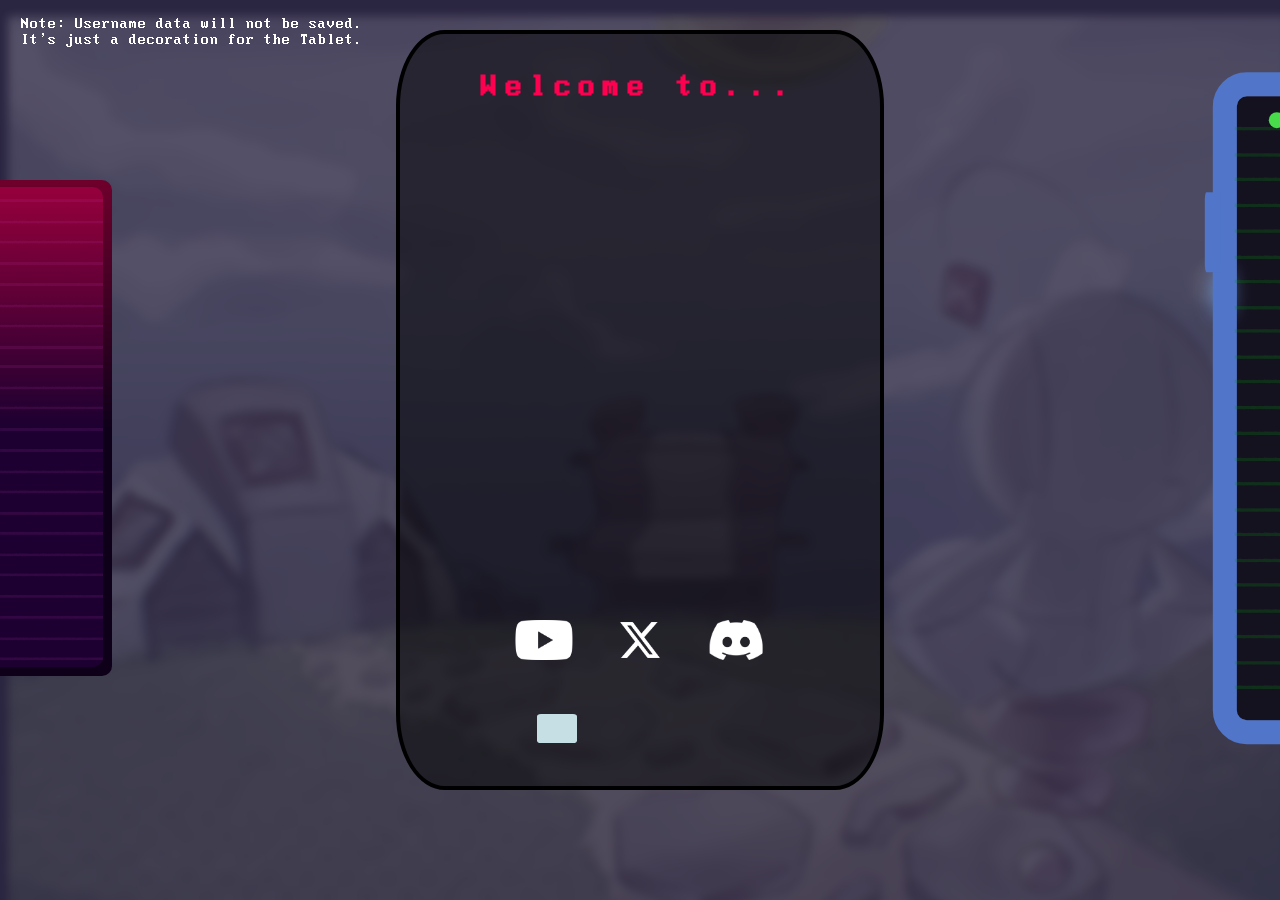
==== commit ffc2b059: "Code Menu" ====
--- a/index.html
+++ b/index.html
@@ -17,7 +17,20 @@
   <link rel="icon" type="image/webp" href="WebLogo.webp">
 </head>
 <body>
-  <div class="snf" src="snf.webp"></div>
+  <div class="passBorder">
+    <div class="passMenu">
+      <div class="passWrap">
+      <p class="License">•♦CODE SPACE♦•</p>
+      <p class="codeText">ENTER CODE</p>
+      <input class="codeEnter" type="text" placeholder="ENTER" spellcheck="false">
+      <p class="passNote">These passwords just edit the website and do not give or cause any permanent stuff.<br><br>Find the codes in the website.</p>
+      <p class="me">Bobby The Robot</p>
+    </div>
+      <img src="FakeShader.webp" id="newShad">
+    </div>
+  </div>
+  <img id="snf" src="snf.webp">
+  <audio src="ring.wav" class="snfA"></audio>
   <div id="black"></div>
   <!-- UNUSED: <button id="checkToggle" onclick="ButText(this)">REMOVE CB</button>-->
   <div id="bg"></div>
@@ -46,7 +59,7 @@
       <p id="pricebro">PRICES</p>
       <div id="Xbro"><p id="closeBro">X</p></div><p id="pricelist">
         STEAM/E-SHOP<br>
-        <br>PER-DRAWING: 15$ GIFT CARD
+        <br>PER-DRAWING: 10$ GIFT CARD
         <br>FNF CHARACTERSHEET: 20$ GIFT CARD<span style="color: #ff4268; font-size: small; letter-spacing: 0.1em;">(UNAVAILABLE)</span>
         <br>ANIMATING FNF CHARACTERS: 5$ GIFT CARD<span style="color: #ff4268; font-size: small; letter-spacing: 0.1em;">(UNAVAILABLE)</span>
         <br>PER-PIXEL ART: 10$ GIFT CARD<span style="color: #ff4268; font-size: small; letter-spacing: 0.1em;">(UNAVAILABLE)</span><br>
--- a/style.css
+++ b/style.css
@@ -1723,7 +1723,7 @@
     to{opacity: 0};
 }
 
-.snf{
+#snf{
     height: 100%;
     width: 200%;
     opacity: 0;
@@ -1734,7 +1734,146 @@
     pointer-events: none;
 }
 
-/*mobile suppory*/
+.passMenu{
+    top: 1.5%;
+    left: 1.5%;
+    height: 30em;
+    width: 30em;
+    position: absolute;
+    background-image: linear-gradient(to top, #1d0031 50%, #96003c);
+    border: none;
+    border-radius: 10px;
+    text-align: center;
+    animation: passGrad 2s forwards alternate infinite;
+}
+
+@keyframes passGrad{
+    0%{background-image: linear-gradient(to top, #1d0031 30%, #96003c);}
+    10%{background-image: linear-gradient(to top, #1d0031 32%, #96003c);}
+    20%{background-image: linear-gradient(to top, #1d0031 34%, #96003c);}
+    30%{background-image: linear-gradient(to top, #1d0031 36%, #96003c);}
+    40%{background-image: linear-gradient(to top, #1d0031 38%, #96003c);}
+    50%{background-image: linear-gradient(to top, #1d0031 40%, #96003c);}
+    60%{background-image: linear-gradient(to top, #1d0031 42%, #96003c);}
+    70%{background-image: linear-gradient(to top, #1d0031 44%, #96003c);}
+    80%{background-image: linear-gradient(to top, #1d0031 46%, #96003c);}
+    90%{background-image: linear-gradient(to top, #1d0031 48%, #96003c);}
+    100%{background-image: linear-gradient(to top, #1d0031 50%, #96003c);}
+}
+
+.passBorder{
+    top: 20%;
+    left: -30%;
+    position: absolute;
+    height: 31em;
+    width: 31em;
+    background-image: linear-gradient(to top, #0f001a 50%, #6e002c);
+    border: none;
+    border-radius: 10px;
+    transition: left 0.3s;
+}
+
+.passBorder:hover{
+    left: -10%;
+}
+
+#newShad{
+    height: 32em;
+    width: 30em;
+    filter: hue-rotate(180deg);
+    animation: shad2 infinite 1s alternate;
+    opacity: 0.33;
+}
+
+.codeText{
+    color: #ff5d9e;
+    text-shadow: #ff0066 0 0 10px;
+    font-size: 2em;
+    font-family: 'Modern DOS';
+    position: absolute;
+    left: 44%;
+    top: 20%;
+}
+
+.License{
+    color: #ffcee2;
+    font-size: 1.5em;
+    font-family: 'Modern DOS';
+    position: absolute;
+    left: 43%;
+    top: 3%;
+    text-decoration: underline;
+}
+
+.codeEnter{
+    position: absolute;
+    top: 30%;
+    left: 38%;
+    z-index: 2;
+    background-color: #10001a;
+    border: none;
+    border-radius: 10px;
+    height: 1.2em;
+    width: 4em;
+    font-family: 'Modern DOS';
+    font-size: 3.7em;
+    text-align: center;
+    font-variant-caps: all-small-caps;
+    color: #ff5d9e;
+    appearance: none;
+    -moz-appearance: none;
+    -webkit-appearance: none;
+    -ms-appearance: none;
+    outline: none;
+    caret-color: transparent;
+    cursor: pointer;
+}
+
+.codeEnter::placeholder{
+    opacity: 0;
+    color: #ff5d9e;
+    transition: opacity 0.2s;
+}
+
+.codeEnter:focus::placeholder{
+    opacity: 0.5;
+    color: #ff5d9e;
+}
+
+.passNote{
+    font-family: 'Modern DOS';
+    color: #4a3558;
+    position: absolute;
+    top: 42%;
+    left: 25%;
+    text-wrap: wrap;
+    text-align: center;
+    padding: 2em;
+}
+
+.me{
+    position: absolute;
+    color: #4a3558;
+    font-family: 'Modern DOS';
+    top: 95%;
+    left: 70%;
+}
+
+.passWrap{
+    opacity: 0;
+    transition: opacity 0.3s;
+}
+
+.passBorder:hover .passWrap{
+    opacity: 1;
+}
+
+@keyframes shad2{
+    from{opacity: 0.33;}
+    to{opacity: 0.66;}
+}
+
+/*mobile support*/
 @media screen and (max-width: 800px) {
     #menu{
         height: 35em;
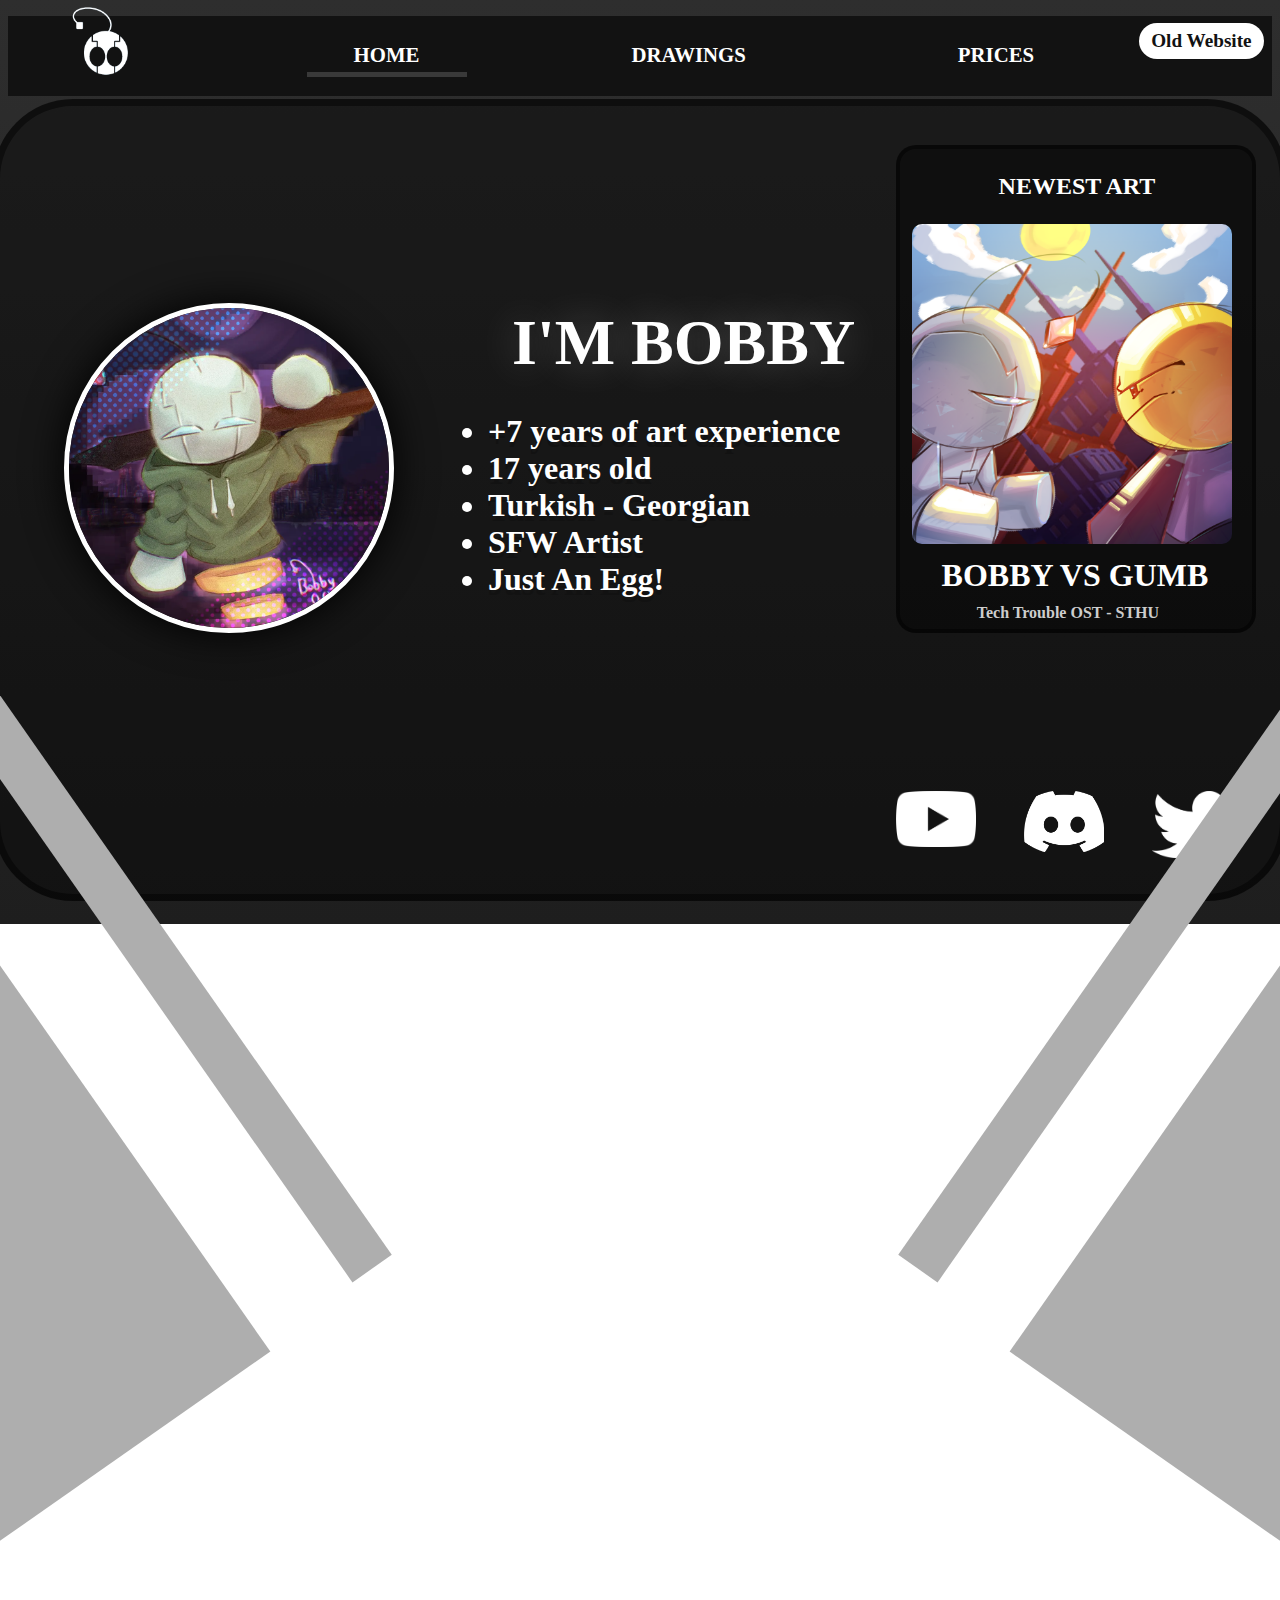
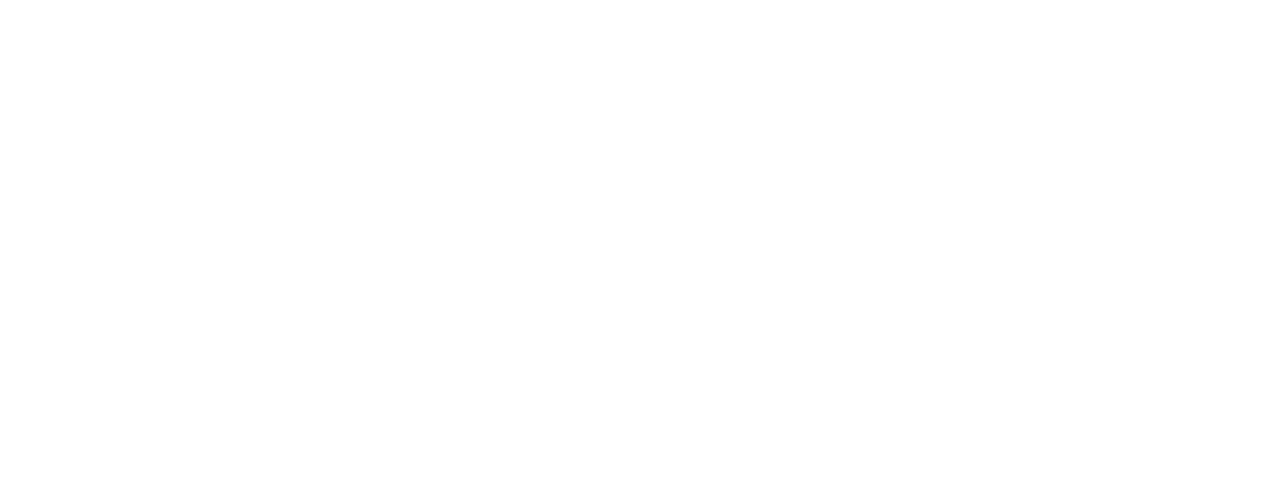
==== commit 6fbf1d59: "Website Revamp WIP-1" ====
--- a/index.html
+++ b/index.html
@@ -12,163 +12,52 @@
   <meta name="twitter:title" content="Bobby The Robot" />
   <meta name="twitter:description" content="Learn about Bobby The Robot. a Commission Page." />
   <link href="https://cdn.jsdelivr.net/npm/bootstrap@5.0.2/dist/css/bootstrap.min.css" rel="stylesheet" integrity="sha384-EVSTQN3/azprG1Anm3QDgpJLIm9Nao0Yz1ztcQTwFspd3yD65VohhpuuCOmLASjC" crossorigin="anonymous">
-  <link rel="stylesheet" type="text/css" href="style.css">
+  <link rel="stylesheet" type="text/css" href="stylenew.css">
   <link href="https://fonts.cdnfonts.com/css/digital" rel="stylesheet">
   <link rel="icon" type="image/webp" href="WebLogo.webp">
 </head>
 <body>
-  <div class="passBorder">
-    <div class="passMenu">
-      <div class="passWrap">
-      <p class="License">•♦CODE SPACE♦•</p>
-      <p class="codeText">ENTER CODE</p>
-      <input class="codeEnter" type="text" placeholder="ENTER" spellcheck="false">
-      <p class="passNote">These passwords just edit the website and do not give or cause any permanent stuff.<br><br>Find the codes in the website.</p>
-      <p class="me">Bobby The Robot</p>
+  <div class="design1"></div>
+  <div class="design2"></div>
+  <div class="design3"></div>
+  <div class="design4"></div>
+
+    <nav class="navigator">
+        <ul class="navlist">
+        <li class="item1">HOME</li>
+        <li class="item2">DRAWINGS</li>
+        <li class="item3">PRICES</li>
+        </ul>
+        <a class="oldweb" href="oldweb.html">Old Website</a>
+        <div class="navline"></div>
+        <img class="logo" src="LogoTP.png">
+    </nav>
+
+    <div class="container1">
+        <img class="pfp" src="DRAWINGS/artist.webp">
+       <h1 class="name">I'M BOBBY</h1> 
+       <ul class="desc">
+        <li>+7 years of art experience</li>
+        <li>17 years old</li>
+        <li>Turkish - Georgian</li>
+        <li>SFW Artist</li>
+        <li>Just An Egg!</li>
+       </ul>
+
+       <!--socials-->
+       <div class="youtube"></div>
+       <div class="discord"></div>
+       <div class="twitter"></div>
+
+       <div class="news">
+        <p class="newtext">NEWEST ART</p>
+        <img class="newart" src="NEWEST.png">
+        <p class="artTitle">BOBBY VS GUMB</p>
+        <p class="artDesc">Tech Trouble OST - STHU</p>
+       </div>
     </div>
-      <img src="FakeShader.webp" id="newShad">
-    </div>
-  </div>
-  <img id="snf" src="snf.webp">
-  <audio src="ring.wav" class="snfA"></audio>
-  <div id="black"></div>
-  <!-- UNUSED: <button id="checkToggle" onclick="ButText(this)">REMOVE CB</button>-->
-  <div id="bg"></div>
-  <!-- UNUSED: <div id="checkerboard"></div>-->
-  <p id="Note">Note: Username data will not be saved.<br>It's just a decoration for the Tablet.</p>
-  <div id="menuRight">
-    <div class="descBox"><p class="menuDesc">AVAILABLE: DRAWINGS ONLY</p></div>
-    <a href="Lores.html" id="PageLink">CHARACTER<br>LORES</a>
-    <button class="explain" data-text="View the peak and the beauty. My arts." id="arts">DRAWINGS</button>
-    <button class="explain" data-text="See what I've animated and can animate." id="animos">ANIMATIONS</button>
-    <button class="explain" data-text="I can also do pixel art as long as it's not too advanced." id="pixelo">PIXEL ARTS</button>
-    <button class="explain" data-text="I can make music." id="musico">MUSIC/SONGS</button>
-    <button class="explain" data-text="See the prices of the commissions here." id="prico">PRICES</button>
-    <p id="yourName"></p>
-    <img id="fakeShad" src="FakeShader.webp">
-    <div id="fakeBut"></div>
-  <button id="fakeBut2"></button>
-  <!--yippee-->
-  <div id="drawingsWrap">
-    <div id="drawings">
-      <div id="X"><p id="close">X</p></div><img class="nin" src="DRAWINGS/anime3.webp"><img class="nin3" src="DRAWINGS/animeEvil.webp"><br><br><img class="nin" src="DRAWINGS/iconBobby.webp"><img class="nin3" src="DRAWINGS/Dila-2.webp"><br><br><img class="nin" src="DRAWINGS/BrawlStars.webp"><img class="nin3" src="DRAWINGS/doe3.webp"><br><br><img class="nin" src="DRAWINGS/mario.webp"><img class="nin3" src="DRAWINGS/beautiful.webp"><br><br><img class="nin" src="DRAWINGS/PeakExe.webp"><img class="nin3" src="DRAWINGS/artist.webp"></div>
-  </div>
-  <!--prices-->
-  <div id="priceWrap">
-    <div id="prices">
-      <p id="pricebro">PRICES</p>
-      <div id="Xbro"><p id="closeBro">X</p></div><p id="pricelist">
-        STEAM/E-SHOP<br>
-        <br>PER-DRAWING: 10$ GIFT CARD
-        <br>FNF CHARACTERSHEET: 20$ GIFT CARD<span style="color: #ff4268; font-size: small; letter-spacing: 0.1em;">(UNAVAILABLE)</span>
-        <br>ANIMATING FNF CHARACTERS: 5$ GIFT CARD<span style="color: #ff4268; font-size: small; letter-spacing: 0.1em;">(UNAVAILABLE)</span>
-        <br>PER-PIXEL ART: 10$ GIFT CARD<span style="color: #ff4268; font-size: small; letter-spacing: 0.1em;">(UNAVAILABLE)</span><br>
-        <br> CONTACT ME VIA DISCORD: bobbytherobot</p>
-    </div>
-  </div>
-    <!--I'M OUT OF WORDS BRO-->
-    <div id="animWrap">
-      <div id="anims">
-        <div id="Xx"><p id="closeX">X</p></div><img class="nins" src="ANIMATIONS/BobbyRemalt.gif"><br><br><img class="nins" src="ANIMATIONS/cookid.gif"><br><br><img class="nins" src="ANIMATIONS/douche.gif"><br><br><img class="nins" src="ANIMATIONS/Gom.gif"><br><br><img class="nins" src="ANIMATIONS/sthu-bobby.gif"><br><br><img class="nins" src="ANIMATIONS/rortamogimp.gif"><br><br><img class="nins" src="ANIMATIONS/transform.gif"><br><br><img class="nins" src="ANIMATIONS/newanim.gif">
-      </div>
-    </div>
-    <!--this is too complicated yet easy-->
-    <div id="pixelWrap">
-      <div id="pixels">
-        <div id="Xxx"><p id="closeXx">X</p></div><img class="nins1" src="PIXEL ARTS/BobbbB.webp"><img class="nins2" src="PIXEL ARTS/MarioooB.webp"><br><br><img class="nins1" src="PIXEL ARTS/GBIcon2MB.webp"><img class="nins2" src="PIXEL ARTS/GBIconB.webp"><br><br><img class="nins1" src="PIXEL ARTS/pickle.webp"><img class="nins2" src="PIXEL ARTS/pumpkinB.webp">
-      </div>
-    </div>
-    <!--musics here-->
-    <div id="musicWrap">
-      <div id="musics">
-        <div id="Xxxv"><p id="closevXx">X</p></div>
-        <p id="warning">MUSIC/SONGS</p>
-        <!--audio player-->
-        <img class="disc" src="disc.webp">
-        <div class="audio-bar">
-          <div class="gradient"></div>
-          <img class ="audioBobby" src="AudioBox.webp">
-          <p class="songTitle">Song by Bobby The Robot</p>
-        <audio class="audio-player" controls>
-          <source id="audio-source" src="MUSIC/song-1.ogg" type="audio/ogg">
-          Browser ain't supporting buddy.
-        </audio>
-
-        <select id="song-select">
-          <option value="MUSIC/song-1.ogg">Song 1</option>
-          <option value="MUSIC/song-2.ogg">Song 2</option>
-          <option value="MUSIC/song-3.ogg">Song 3</option>
-          <option value="MUSIC/song-4.ogg">Song 4</option>
-          <option value="MUSIC/song-5.ogg">Song 5</option>
-          <option value="MUSIC/song-6.ogg">Song 6</option>
-          <option value="MUSIC/song-7.ogg">Song 7</option>
-          <option value="MUSIC/song-8.ogg">Song 8</option>
-          <option value="MUSIC/song-9.ogg">Song 9</option>
-        </select>
-
-        <div class="audio-controls">
-        <button class = "play-pause-btn"><img class ="play-btn" src="Play.webp"><img class="pause-btn" src="Pause.webp"></button>
-          <button class="stop-btn"><img class="stop" src="Stop.webp"></button>
-          <input type="range" class="seek-bar" min="0" max="100" value="0">
-          <div class="volume-controls">
-            <button class="mute-button"><img class="volumed" src="Volume.webp"><img class="muted" src="Mute.webp"></button>
-          </div>
-          </div>
-        </div>
-      </div>
-    </div>
-  <div id="cam"></div>
-    <div id="cam2"></div>
-    <div id="cam3"></div>
-    <div id="cam4"></div>
-    <div id="tabBut"></div>
-      <button id="but3"></button>
-        <div id="but2"></div>
-          <div id="but1"></div>
-    <div id="pfp2">
-      <p id="status">Just An Egg!</p>
-        <p id="nameRight">Bobby The Robot</p><br>
-      <div id="iconRight"></div>
-    </div>
-    <ul id="desc">
-      <li>16 year old male artist.</li>
-      <li>Other hobbies are: </li>
-      <li>composing, animating and pixel art.</li>
-      <li>Turkish-Georgian.</li>
-    </ul>
-  </div>
-  <div id="menu">
-  <h1 id="welcome" class="slide-in-welcome">Welcome to...</h1>
-  <br>
-  <img id= "pfp" class="fade-in2" src ="DRAWINGS/artist.webp">
-  <br>
-  <h1 id= "name" class="fade-in">Bobby The Robot!</h1>
-  <br>
-  <li class="abil"><strong>Artist</strong></li>
-  <li class="abil2"><strong>Animator</strong></li>
-  <br>
-  <br>
-  <!--I can't deal with re-triggering an animation I ain't a coder.--> 
-  <button id= "sub"><a href = "https://www.youtube.com/@the.robotbobby/featured"><img src="youtube.webp" id="yt" alt="Youtube"></a></button>
-  <!--sub button-->
-  <button id= "follow"><a href = "https://twitter.com/TheRobot_Bobby"><img src="X.webp" id="twt" alt="Twitter"></a></button>
-  <!--twitter button-->
-  <button id= "join"><a href = "https://discord.gg/DBrTbRPPjF"><img src="discord.webp" id="disc" alt="Twitter"></a></button>
-  <!--discord button-->
-  <br>
-  <br>
-  <br>
-  <p id="thanks">Thanks!</p>
-  <div id="userInfo">
-    <p id="nameHere">Username:</p>
-  <input id="username">
-  </div>
-</div>
-
-<!--for mobile-->
-<div id="mobMenu"></div>
 
 <script src="https://cdn.jsdelivr.net/npm/bootstrap@5.0.2/dist/js/bootstrap.bundle.min.js" integrity="sha384-MrcW6ZMFYlzcLA8Nl+NtUVF0sA7MsXsP1UyJoMp4YLEuNSfAP+JcXn/tWtIaxVXM" crossorigin="anonymous"></script>
-  <script src="script.js"></script>
+  <script src="scriptnew.js"></script>
 </body>
 </html>--- a/stylenew.css
+++ b/stylenew.css
@@ -0,0 +1,284 @@
+body{
+    background-image: linear-gradient(to top, #1e1e1e, #2e2e2e);
+    background-repeat: no-repeat;
+    min-height: 100vh;
+    overflow: hidden;
+}
+
+.navigator{
+    background-color: #121212;
+    height: 5em;
+}
+
+.navlist{
+    list-style-type: none;
+    padding-left: 27vw;
+    padding-top: 3vh;
+}
+
+.navlist li{
+    display: inline;
+    margin-right: 10em;
+    font-size: 1.3em;
+    color: white;
+    font-weight: bold;
+    cursor: pointer;
+}
+
+.navline{
+    background-color: #393939;
+    width: 10em;
+    height: 0.3em;
+    position: absolute;
+    left: 24%;
+    top: 8%;
+    transition: left 0.3s;
+}
+
+.container1{
+    position: absolute;
+    top: 55.5%;
+    left: 50%;
+    transform: translate(-50%, -50%);
+    height: calc(100vh - 7em);
+    width: 80em;
+    background-color: #00000063;
+    border-radius: 5em;
+    border: solid #00000077 7px;
+    transition: left 0.3s;
+}
+
+.pfp{
+    z-index: 1;
+    position: absolute;
+    height: 20em;
+    width: auto;
+    left: 5%;
+    top: 25%;
+    border-radius: 50%;
+    border: white solid 5px;
+    animation: pfpslide 3s forwards;
+    box-shadow: 0 0 40px #000000;
+}
+
+@keyframes pfpslide{
+    0%{opacity: 0; left: 35%; height: 25em;}
+    20%{opacity: 1;}
+    50%{left: 35%; height: 25em;}
+    75%{height: 20em; left: 35%;}
+    100%{left: 5%;}
+}
+
+.name{
+    position: absolute;
+    font-size: 4em;
+    font-weight: bold;
+    color: white;
+    left: 40%;
+    top: 20%;
+    animation: nameenter 3s forwards;
+    text-shadow: 0 5px 0 #121212;
+    text-shadow: 0 0 40px #ffffff3f;
+}
+
+@keyframes nameenter{
+    0%{opacity: 0;}
+    80%{opacity: 0;}
+    100%{opacity: 1;}
+}
+
+.desc{
+    position: absolute;
+    color: white;
+    text-shadow: 0 5px 0 #121212;
+    font-weight: bold;
+    font-size: 2em;
+    left: 35%;
+    top: 35%;
+    animation: nameenter 3.5s;
+}
+
+.design1{
+    background-color: #aeaeae;
+    transform: rotate(35deg);
+    height: 100vh;
+    width: 3em;
+    position: absolute;
+    left: 90%;
+    top: 50%;
+    animation: appear1 1.5s forwards;
+    z-index: 1;
+}
+
+@keyframes appear1{
+    0%{height: 0; top: 100%;}
+    50%{height: 0; top: 100%;}
+    100%{height: 100vh;}
+}
+
+.design2{
+    background-color: #aeaeae;
+    transform: rotate(35deg);
+    height: 100vh;
+    width: 100vw;
+    position: absolute;
+    left: 90%;
+    top: 100%;
+    animation: appear2 1.5s forwards;
+    z-index: 1;
+}
+
+@keyframes appear2{
+    0%{height: 0; top: 200%;}
+    50%{height: 0; top: 200%;}
+    100%{height: 100vh;}
+}
+
+.design3{
+    background-color: #aeaeae;
+    transform: rotate(-35deg);
+    height: 100vh;
+    width: 3em;
+    position: absolute;
+    left: 7%;
+    top: 50%;
+    animation: appear1 1.5s forwards;
+    z-index: 1;
+}
+
+.design4{
+    background-color: #aeaeae;
+    transform: rotate(-35deg);
+    height: 100vh;
+    width: 100vw;
+    position: absolute;
+    left: -90%;
+    top: 100%;
+    animation: appear2 1.5s forwards;
+    z-index: 1;
+}
+
+.youtube{
+    position: absolute;
+    left: 70%;
+    top: 87%;
+    background-image: url("youtube.webp");
+    background-size: cover;
+    height: 3.5em;
+    width: 5em;
+    transition: filter 0.3s;
+    cursor: pointer;
+}
+
+.youtube:hover{
+    filter: grayscale(100%) brightness(50%) sepia(100%) hue-rotate(300deg) saturate(500%);;
+}
+
+.discord{
+    position: absolute;
+    left: 80%;
+    top: 87%;
+    background-image: url("discord.webp");
+    background-size: cover;
+    height: 3.8em;
+    width: 5em;
+    transition: filter 0.3s;
+    cursor: pointer;
+}
+
+.discord:hover{
+    filter: grayscale(100%) brightness(50%) sepia(100%) hue-rotate(180deg) saturate(500%);;
+}
+
+.twitter{
+    position: absolute;
+    left: 90%;
+    top: 87%;
+    background-image: url("twitter.webp");
+    background-size: cover;
+    height: 4.2em;
+    width: 5em;
+    transition: filter 0.3s;
+    cursor: pointer;
+}
+
+.twitter:hover{
+    filter: grayscale(100%) brightness(50%) sepia(100%) hue-rotate(150deg) saturate(500%);
+}
+
+.oldweb{
+    position: absolute;
+    left: 89%;
+    top: 2.5%;
+    color: #121212;
+    text-decoration: none;
+    font-size: 1.2em;
+    font-weight: bold;
+    background-color: white;
+    padding: 7px 12px 7px 12px;
+    border-radius: 20px;
+    transition: background-color 0.3s;
+}
+
+.oldweb:active{
+    color: #121212;
+}
+
+.oldweb:hover{
+    color: #121212;
+    background-color: #c4c4c4;
+}
+
+.logo{
+    position: absolute;
+    height: 5em;
+    left: 5%;
+    top: 0;
+}
+
+.news{
+    position: absolute;
+    left: 70%;
+    top: 5%;
+    height: 30em;
+    width: 22em;
+    background-color: #00000063;
+    overflow: hidden;
+    border-radius: 20px;
+    border-radius: 20px;
+    border: solid #00000077 4px;
+    animation: news 3s forwards;
+}
+
+@keyframes news{
+    0%{height: 2.7em; opacity: 0;}
+    50%{height: 2.7em; opacity: 1;}
+    100%{height: 30em;}
+}
+
+.newart{
+    height: 20em;
+    width: auto;
+    margin-left: 3.5%;
+    border-radius: 10px;
+}
+
+.newtext{
+    font-size: 1.5em;
+    font-weight: bold;
+    color: white;
+    margin-left: 28%;
+}
+
+.artTitle{
+    font-size: 2em;
+    font-weight: bold;
+    color: white;
+    margin: 0.3em 1.3em;
+}
+
+.artDesc{
+    font-weight: bold;
+    color: #cdcdcd;
+    margin: 0.3em 4.8em;
+}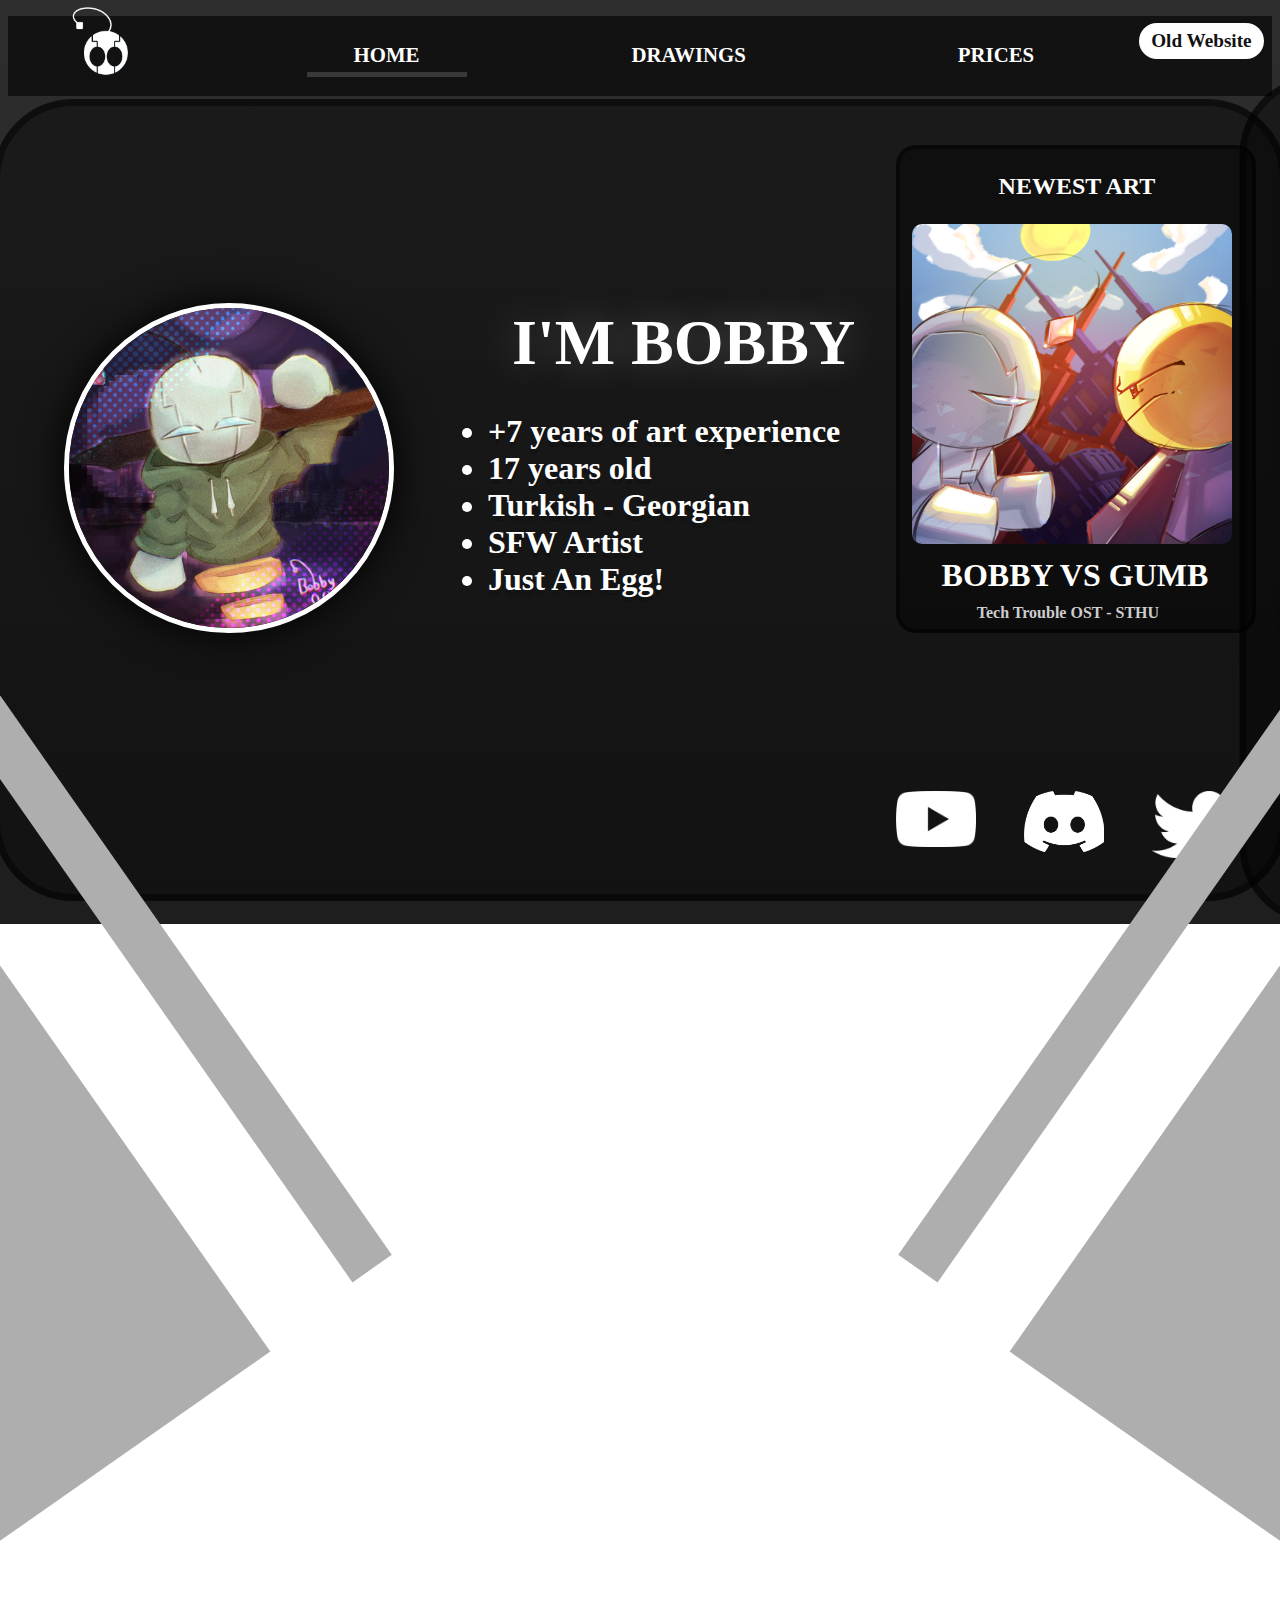
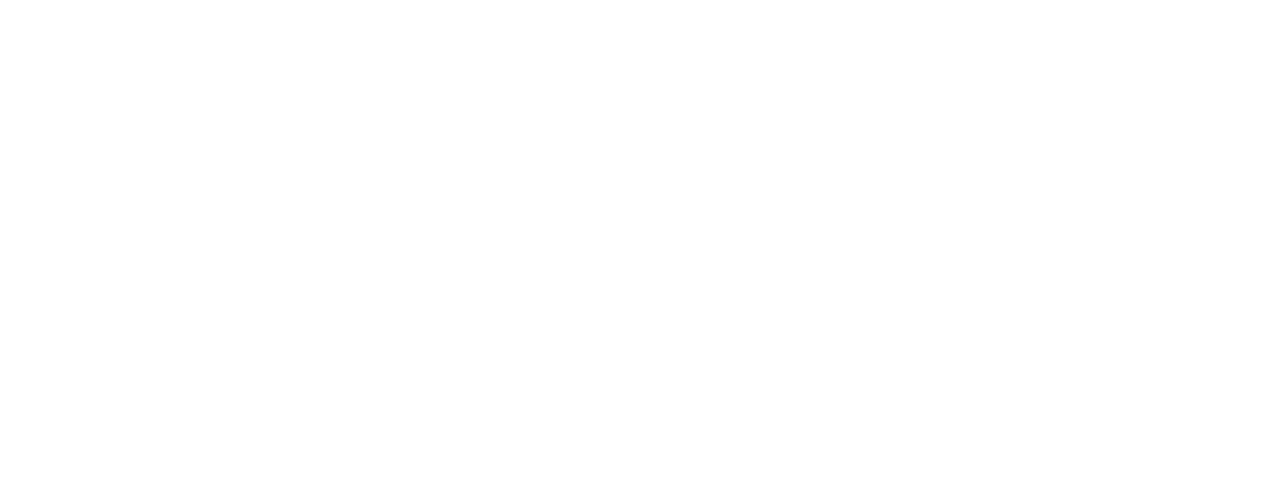
==== commit 5d3c4b4f: "Website Revamp" ====
--- a/index.html
+++ b/index.html
@@ -33,6 +33,7 @@
         <img class="logo" src="LogoTP.png">
     </nav>
 
+      <!--home-->
     <div class="container1">
         <img class="pfp" src="DRAWINGS/artist.webp">
        <h1 class="name">I'M BOBBY</h1> 
@@ -49,14 +50,26 @@
        <div class="discord"></div>
        <div class="twitter"></div>
 
+       <!--newest art-->
        <div class="news">
         <p class="newtext">NEWEST ART</p>
-        <img class="newart" src="NEWEST.png">
+        <img class="newart" src="DRAWINGS/STHU.png">
         <p class="artTitle">BOBBY VS GUMB</p>
         <p class="artDesc">Tech Trouble OST - STHU</p>
        </div>
     </div>
 
+        <!--drawings-->
+      <div class="container2">
+        <img class="drawings" src="DRAWINGS/anime3.webp"><img class="drawings" src="DRAWINGS/animeEvil.webp"><img class="drawings" src="DRAWINGS/artist.webp"><img class="drawings" src="DRAWINGS/beautiful.webp"><img class="drawings" src="DRAWINGS/BrawlStars.webp"><img class="drawings" src="DRAWINGS/Dila-2.webp"><img class="drawings" src="DRAWINGS/doe3.webp"><img class="drawings" src="DRAWINGS/iconBobby.webp"><img class="drawings" src="DRAWINGS/mario.webp"><img class="drawings" src="DRAWINGS/PeakExe.webp"><img class="drawings" src="DRAWINGS/roblox.webp"><img class="drawings" src="DRAWINGS/sn0w.webp"><img class="drawings" src="DRAWINGS/STHU.png">
+      </div>
+
+      <!--prices-->
+      <div class="container3">
+        <img class="Info" src="comminfo.png">
+        <p class="infoText">ONLY 10$! (STEAM GIFTCARD)     contact via discord.</p>
+      </div>
+
 <script src="https://cdn.jsdelivr.net/npm/bootstrap@5.0.2/dist/js/bootstrap.bundle.min.js" integrity="sha384-MrcW6ZMFYlzcLA8Nl+NtUVF0sA7MsXsP1UyJoMp4YLEuNSfAP+JcXn/tWtIaxVXM" crossorigin="anonymous"></script>
   <script src="scriptnew.js"></script>
 </body>
--- a/stylenew.css
+++ b/stylenew.css
@@ -281,4 +281,58 @@
     font-weight: bold;
     color: #cdcdcd;
     margin: 0.3em 4.8em;
+}
+
+.container2{
+    padding: 1.5em 0 1.5em 4.2em; /*bro I HATE PADDING ORDERS*/
+    position: absolute;
+    top: 55.5%;
+    left: 150%;
+    transform: translate(-50%, -50%);
+    height: calc(100vh - 7em);
+    width: 80em;
+    background-color: #00000063;
+    border-radius: 5em;
+    border: solid #00000077 7px;
+    transition: left 0.3s;
+}
+
+.drawings{
+    display: inline;
+    height: 10em;
+    width: auto;
+    margin: 1.6em 2.1em 0 0;
+    border: white solid 3px;
+    border-radius: 10px;
+    box-shadow: 0 0 30px #000000;
+    transition: height 0.3s, width 0.3s;
+}
+
+.container3{
+    position: absolute;
+    top: 55.5%;
+    left: 250%;
+    transform: translate(-50%, -50%);
+    height: calc(100vh - 7em);
+    width: 80em;
+    background-color: #00000063;
+    border-radius: 5em;
+    border: solid #00000077 7px;
+    transition: left 0.3s;
+}
+
+.Info{
+    height: 90%;
+    margin-left: 20%;
+    margin-top: 2.2%;
+    width: auto;
+    border-radius: 20px;
+    border: solid white 5px;
+}
+
+.infoText{
+    position: absolute;
+    color: #c0c0c0;
+    font-weight: bold;
+    left: 53%;
 }